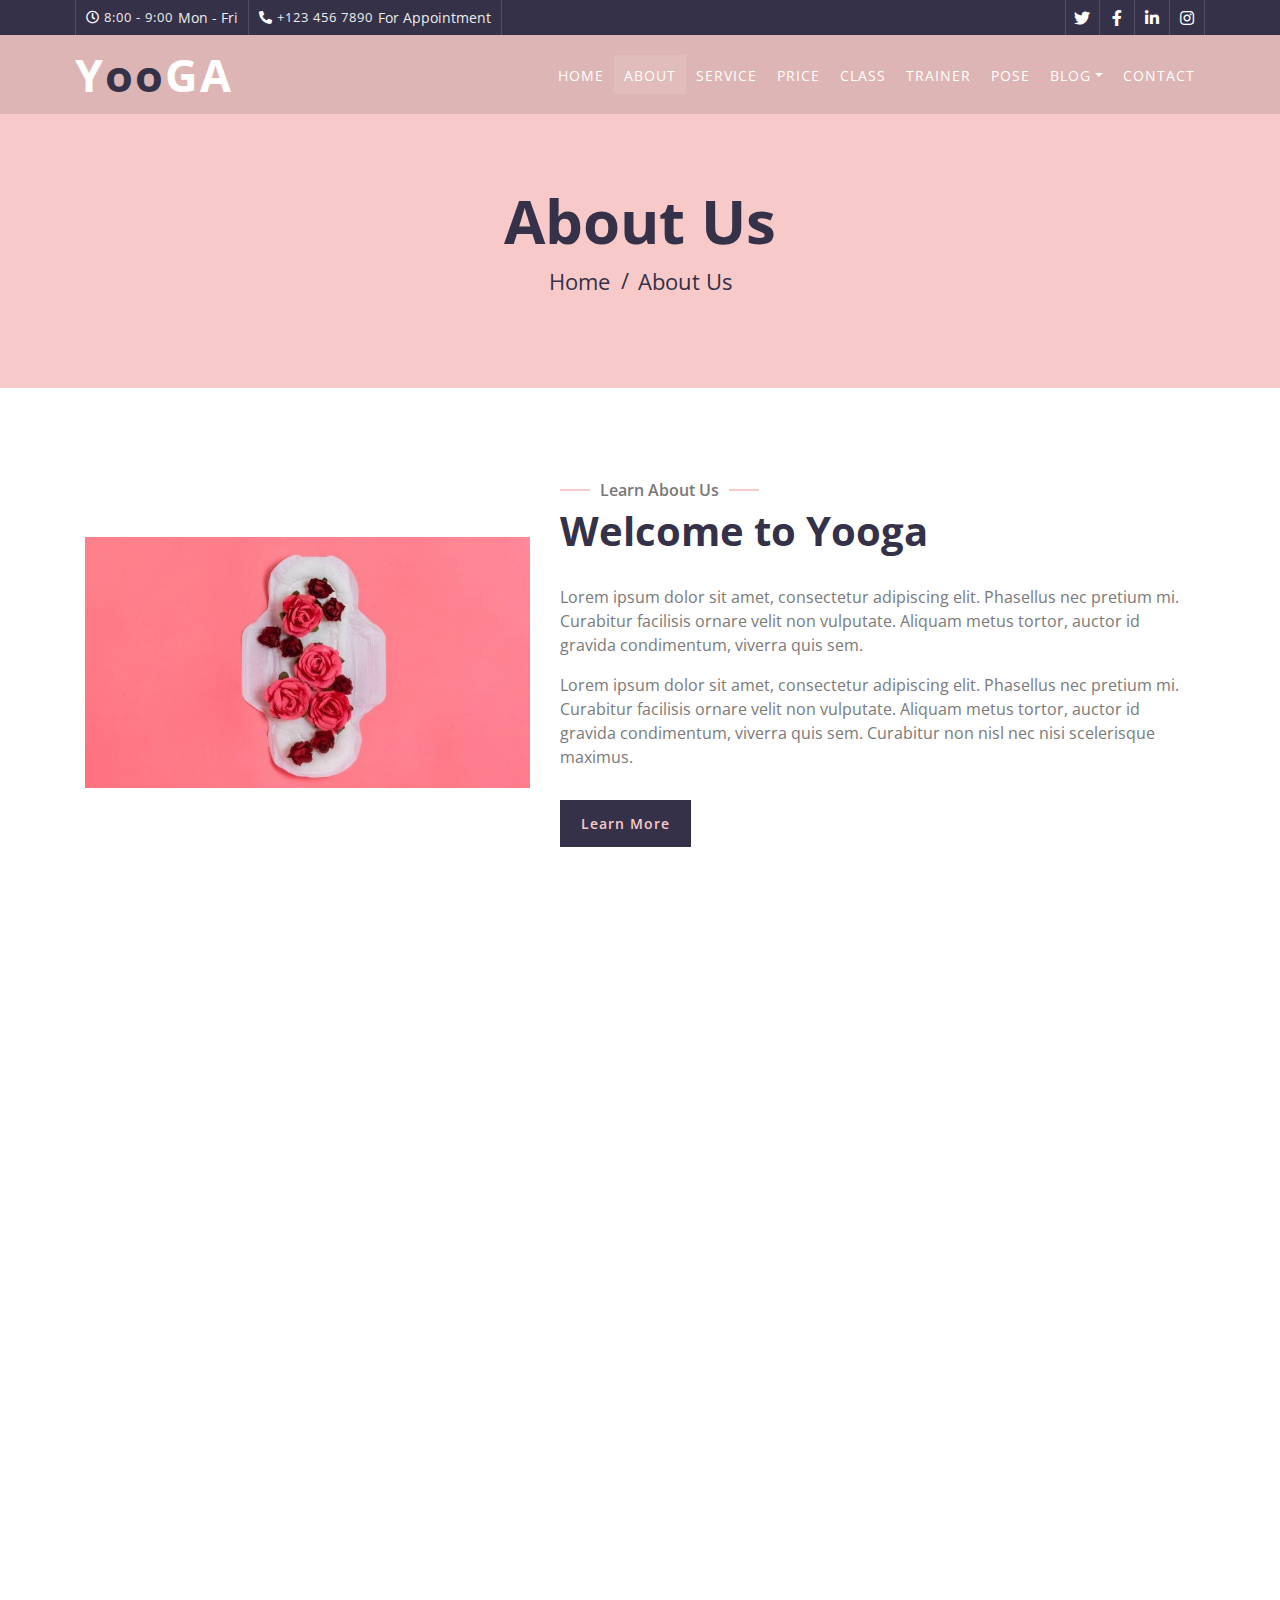
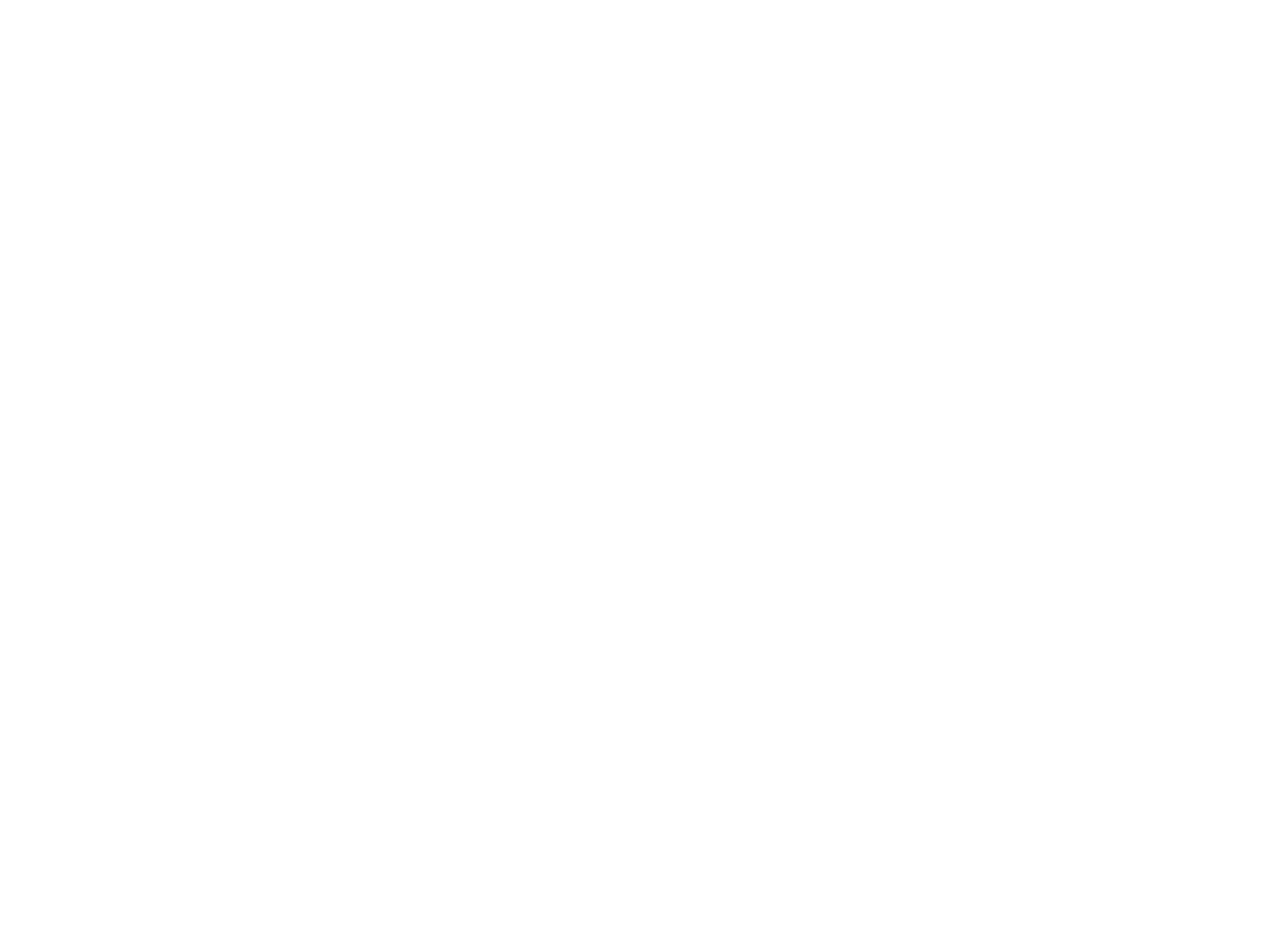
==== about.html @ ca7720d7 "about us change" ====
<!DOCTYPE html>
<html lang="en">
    <head>
        <meta charset="utf-8">
        <!--Change Title after name is decided-->
        <title>YOOGA - Free Yoga Website Template</title>
        <meta content="width=device-width, initial-scale=1.0" name="viewport">
        <meta content="Free Website Template" name="keywords">
        <meta content="Free Website Template" name="description">

        <!-- Favicon -->
        <link href="img/favicon.ico" rel="icon">

        <!-- Google Font -->
        <link href="https://fonts.googleapis.com/css2?family=Open+Sans:wght@300;400;600;700;800&display=swap" rel="stylesheet">

        <!-- CSS Libraries -->
        <link href="https://stackpath.bootstrapcdn.com/bootstrap/4.4.1/css/bootstrap.min.css" rel="stylesheet">
        <link href="https://cdnjs.cloudflare.com/ajax/libs/font-awesome/5.10.0/css/all.min.css" rel="stylesheet">
        <link href="lib/animate/animate.min.css" rel="stylesheet">
        <link href="lib/flaticon/font/flaticon.css" rel="stylesheet"> 
        <link href="lib/owlcarousel/assets/owl.carousel.min.css" rel="stylesheet">
        <link href="lib/lightbox/css/lightbox.min.css" rel="stylesheet">

        <!-- Template Stylesheet -->
        <link href="css/style.css" rel="stylesheet">
    </head>

    <body>
        <!-- Top Bar Start -->
        <div class="top-bar d-none d-md-block">
            <div class="container-fluid">
                <div class="row">
                    <div class="col-md-8">
                        <div class="top-bar-left">
                            <div class="text">
                                <i class="far fa-clock"></i>
                                <h2>8:00 - 9:00</h2>
                                <p>Mon - Fri</p>
                            </div>
                            <div class="text">
                                <i class="fa fa-phone-alt"></i>
                                <h2>+123 456 7890</h2>
                                <p>For Appointment</p>
                            </div>
                        </div>
                    </div>
                    <div class="col-md-4">
                        <div class="top-bar-right">
                            <div class="social">
                                <a href=""><i class="fab fa-twitter"></i></a>
                                <a href=""><i class="fab fa-facebook-f"></i></a>
                                <a href=""><i class="fab fa-linkedin-in"></i></a>
                                <a href=""><i class="fab fa-instagram"></i></a>
                            </div>
                        </div>
                    </div>
                </div>
            </div>
        </div>
        <!-- Top Bar End -->

        <!-- Nav Bar Start -->
        <div class="navbar navbar-expand-lg bg-dark navbar-dark">
            <div class="container-fluid">
                <a href="index.html" class="navbar-brand">Y<span>oo</span>ga</a>
                <button type="button" class="navbar-toggler" data-toggle="collapse" data-target="#navbarCollapse">
                    <span class="navbar-toggler-icon"></span>
                </button>

                <div class="collapse navbar-collapse justify-content-between" id="navbarCollapse">
                    <div class="navbar-nav ml-auto">
                        <a href="index.html" class="nav-item nav-link">Home</a>
                        <a href="about.html" class="nav-item nav-link active">About</a>
                        <a href="service.html" class="nav-item nav-link">Service</a>
                        <a href="price.html" class="nav-item nav-link">Price</a>
                        <a href="class.html" class="nav-item nav-link">Class</a>
                        <a href="team.html" class="nav-item nav-link">Trainer</a>
                        <a href="portfolio.html" class="nav-item nav-link">Pose</a>
                        <div class="nav-item dropdown">
                            <a href="#" class="nav-link dropdown-toggle" data-toggle="dropdown">Blog</a>
                            <div class="dropdown-menu">
                                <a href="blog.html" class="dropdown-item">Blog Grid</a>
                                <a href="single.html" class="dropdown-item">Blog Detail</a>
                            </div>
                        </div>
                        <a href="contact.html" class="nav-item nav-link">Contact</a>
                    </div>
                </div>
            </div>
        </div>
        <!-- Nav Bar End -->


        <!-- Page Header Start -->
        <div class="page-header">
            <div class="container">
                <div class="row">
                    <div class="col-12">
                        <h2>About Us</h2>
                    </div>
                    <div class="col-12">
                        <a href="index.html">Home</a>
                        <a href="">About Us</a>
                    </div>
                </div>
            </div>
        </div>
        <!-- Page Header End -->


        <!-- About Start -->
        <div class="about wow fadeInUp" data-wow-delay="0.1s">
            <div class="container">
                <div class="row align-items-center">
                    <div class="col-lg-5 col-md-6">
                        <div class="about-img">
                            <img src="img/about.png" alt="Image">
                        </div>
                    </div>
                    <div class="col-lg-7 col-md-6">
                        <div class="section-header text-left">
                            <p>Learn About Us</p>
                            <!--Change the name-->
                            <h2>Welcome to Yooga</h2>
                        </div>
                        <div class="about-text">
                            <p>
                                Lorem ipsum dolor sit amet, consectetur adipiscing elit. Phasellus nec pretium mi. Curabitur facilisis ornare velit non vulputate. Aliquam metus tortor, auctor id gravida condimentum, viverra quis sem.
                            </p>
                            <p>
                                Lorem ipsum dolor sit amet, consectetur adipiscing elit. Phasellus nec pretium mi. Curabitur facilisis ornare velit non vulputate. Aliquam metus tortor, auctor id gravida condimentum, viverra quis sem. Curabitur non nisl nec nisi scelerisque maximus.
                            </p>
                            <!---->
                            <a class="btn" href="">Learn More</a>
                        </div>
                    </div>
                </div>
            </div>
        </div>
        <!-- About End -->


        <!-- Team Start -->
        <div class="team">
            <div class="container">
                <div class="section-header text-center wow zoomIn" data-wow-delay="0.1s">
                    <p>Changing The World</p>
                    <h2>Founders</h2>
                </div>
                <div class="row">
                    <div class="col-lg-3 col-md-4 wow fadeInUp" data-wow-delay="0.0s">
                        <div class="team-item">
                            <div class="team-img">
                                <img src="img/arshia.jpeg" alt="Image">
                                <div class="team-social">
                                    <a href=""><i class="fab fa-twitter"></i></a>
                                    <a href=""><i class="fab fa-facebook-f"></i></a>
                                    <a href=""><i class="fab fa-linkedin-in"></i></a>
                                    <a href=""><i class="fab fa-instagram"></i></a>
                                </div>
                            </div>
                            <div class="team-text">
                                <h2>Arshia Anand</h2>
                                <p>Frontend Developer</p>
                            </div>
                        </div>
                    </div>
                    <div class="col-lg-3 col-md-4 wow fadeInUp" data-wow-delay="0.2s">
                        <div class="team-item">
                            <div class="team-img">
                                <img src="img/team-2.jpg" alt="Image">
                                <div class="team-social">
                                    <a href=""><i class="fab fa-twitter"></i></a>
                                    <a href=""><i class="fab fa-facebook-f"></i></a>
                                    <a href=""><i class="fab fa-linkedin-in"></i></a>
                                    <a href=""><i class="fab fa-instagram"></i></a>
                                </div>
                            </div>
                            <div class="team-text">
                                <h2>Gurleen Kaur</h2>
                                <p>Frontend Developer</p>
                            </div>
                        </div>
                    </div>
                    <div class="col-lg-3 col-md-4 wow fadeInUp" data-wow-delay="0.4s">
                        <div class="team-item">
                            <div class="team-img">
                                <img src="img/hiya.jpeg" alt="Image">
                                <div class="team-social">
                                    <a href=""><i class="fab fa-twitter"></i></a>
                                    <a href=""><i class="fab fa-facebook-f"></i></a>
                                    <a href=""><i class="fab fa-linkedin-in"></i></a>
                                    <a href=""><i class="fab fa-instagram"></i></a>
                                </div>
                            </div>
                            <div class="team-text">
                                <h2>Hiya Dey Sarkar</h2>
                                <p>Frontend Developer</p>
                            </div>
                        </div>
                    </div>
                    <div class="col-lg-3 col-md-4 wow fadeInUp" data-wow-delay="0.6s">
                        <div class="team-item">
                            <div class="team-img">
                                <img src="img/team-4.jpg" alt="Image">
                                <div class="team-social">
                                    <a href=""><i class="fab fa-twitter"></i></a>
                                    <a href=""><i class="fab fa-facebook-f"></i></a>
                                    <a href=""><i class="fab fa-linkedin-in"></i></a>
                                    <a href=""><i class="fab fa-instagram"></i></a>
                                </div>
                            </div>
                            <div class="team-text">
                                <h2>Oishiki Ghosh</h2>
                                <p>Backend Developer</p>
                            </div>
                        </div>
                    </div>
                    <div class="col-lg-3 col-md-4 wow fadeInUp" data-wow-delay="0.6s">
                        <div class="team-item">
                            <div class="team-img">
                                <img src="img/team-4.jpg" alt="Image">
                                <div class="team-social">
                                    <a href=""><i class="fab fa-twitter"></i></a>
                                    <a href=""><i class="fab fa-facebook-f"></i></a>
                                    <a href=""><i class="fab fa-linkedin-in"></i></a>
                                    <a href=""><i class="fab fa-instagram"></i></a>
                                </div>
                            </div>
                            <div class="team-text">
                                <h2>Muskan Chojer</h2>
                                <p>Backend Developer</p>
                            </div>
                        </div>
                    </div>
                </div>
            </div>
        </div>
        <!-- Team End -->


        <!-- Footer Start -->
        <div class="footer wow fadeIn" data-wow-delay="0.3s">
            <div class="container-fluid">
                <div class="container">
                    <div class="footer-info">
                        <a href="index.html" class="footer-logo">Y<span>oo</span>ga</a>
                        <h3>123 Street, New York, USA</h3>
                        <div class="footer-menu">
                            <p>+012 345 67890</p>
                            <p>info@example.com</p>
                        </div>
                        <div class="footer-social">
                            <a href=""><i class="fab fa-twitter"></i></a>
                            <a href=""><i class="fab fa-facebook-f"></i></a>
                            <a href=""><i class="fab fa-youtube"></i></a>
                            <a href=""><i class="fab fa-instagram"></i></a>
                            <a href=""><i class="fab fa-linkedin-in"></i></a>
                        </div>
                    </div>
                </div>
                <div class="container copyright">
                    <div class="row">
                        <div class="col-md-6">
                            <p>&copy; <a href="#">Your Site Name</a>, All Right Reserved.</p>
                        </div>
                        <div class="col-md-6">
                            <p>Designed By <a href="https://htmlcodex.com">HTML Codex</a></p>
                        </div>
                    </div>
                </div>
            </div>
        </div>
        <!-- Footer End -->

        <a href="#" class="back-to-top"><i class="fa fa-chevron-up"></i></a>

        <!-- JavaScript Libraries -->
        <script src="https://code.jquery.com/jquery-3.4.1.min.js"></script>
        <script src="https://stackpath.bootstrapcdn.com/bootstrap/4.4.1/js/bootstrap.bundle.min.js"></script>
        <script src="lib/easing/easing.min.js"></script>
        <script src="lib/wow/wow.min.js"></script>
        <script src="lib/owlcarousel/owl.carousel.min.js"></script>
        <script src="lib/isotope/isotope.pkgd.min.js"></script>
        <script src="lib/lightbox/js/lightbox.min.js"></script>
        
        <!-- Contact Javascript File -->
        <script src="mail/jqBootstrapValidation.min.js"></script>
        <script src="mail/contact.js"></script>

        <!-- Template Javascript -->
        <script src="js/main.js"></script>
    </body>
</html>
---- lib/flaticon/font/flaticon.css ----
/*
  	Flaticon icon font: Flaticon
  	Creation date: 02/09/2020 06:16
  	*/

@font-face {
  font-family: "Flaticon";
  src: url("./Flaticon.eot");
  src: url("./Flaticon.eot?#iefix") format("embedded-opentype"),
       url("./Flaticon.woff2") format("woff2"),
       url("./Flaticon.woff") format("woff"),
       url("./Flaticon.ttf") format("truetype"),
       url("./Flaticon.svg#Flaticon") format("svg");
  font-weight: normal;
  font-style: normal;
}

@media screen and (-webkit-min-device-pixel-ratio:0) {
  @font-face {
    font-family: "Flaticon";
    src: url("./Flaticon.svg#Flaticon") format("svg");
  }
}

[class^="flaticon-"]:before, [class*=" flaticon-"]:before,
[class^="flaticon-"]:after, [class*=" flaticon-"]:after {   
  font-family: Flaticon;
font-style: normal;
}

.flaticon-meditation:before { content: "\f100"; }
.flaticon-workout:before { content: "\f101"; }
.flaticon-workout-1:before { content: "\f102"; }
.flaticon-yoga-pose-3:before { content: "\f103"; }
.flaticon-workout-2:before { content: "\f104"; }
.flaticon-workout-3:before { content: "\f105"; }
.flaticon-workout-4:before { content: "\f106"; }
.flaticon-yoga-pose-2:before { content: "\f107"; }
.flaticon-yoga-pose-1:before { content: "\f108"; }
.flaticon-yoga-pose:before { content: "\f109"; }
---- css/style.css ----
/*******************************/
/********* General CSS *********/
/*******************************/
body {
    color: #797979;
    background: #ffffff;
    font-family: 'Open Sans', sans-serif;
}

h1,
h2, 
h3, 
h4,
h5, 
h6 {
    color: #343148;
}

a {
    color: #454545;
    transition: .3s;
}

a:hover,
a:active,
a:focus {
    color: #F7CAC9;
    outline: none;
    text-decoration: none;
}

.btn:focus,
.form-control:focus {
    box-shadow: none;
}

.container-fluid {
    max-width: 1366px;
}

.back-to-top {
    position: fixed;
    display: none;
    background: #F7CAC9;
    width: 44px;
    height: 44px;
    text-align: center;
    line-height: 1;
    font-size: 22px;
    right: 15px;
    bottom: 15px;
    transition: background 0.5s;
    z-index: 9;
}

.back-to-top:hover {
    background: #343148;
}

.back-to-top:hover i {
    color: #F7CAC9;
}

.back-to-top i {
    color: #343148;
    padding-top: 10px;
}


/**********************************/
/********** Top Bar CSS ***********/
/**********************************/
.top-bar {
    position: relative;
    height: 35px;
    background: #343148;
}

.top-bar .top-bar-left {
    display: flex;
    align-items: center;
    justify-content: flex-start;
}

.top-bar .top-bar-right {
    display: flex;
    align-items: center;
    justify-content: flex-end;
}

.top-bar .text {
    display: flex;
    align-items: center;
    justify-content: center;
    flex-direction: row;
    height: 35px;
    padding: 0 10px;
    text-align: center;
    border-left: 1px solid rgba(255, 255, 255, .15);
}

.top-bar .text:last-child {
    border-right: 1px solid rgba(255, 255, 255, .15);
}

.top-bar .text i {
    font-size: 13px;
    color: #ffffff;
    margin-right: 5px;
}

.top-bar .text h2 {
    color: #eeeeee;
    font-weight: 400;
    font-size: 13px;
    letter-spacing: 1px;
    margin: 0;
}

.top-bar .text p {
    color: #eeeeee;
    font-size: 14px;
    font-weight: 400;
    margin: 0 0 0 5px;
}

.top-bar .social {
    display: flex;
    height: 35px;
    font-size: 0;
    justify-content: flex-end;
}

.top-bar .social a {
    display: flex;
    align-items: center;
    justify-content: center;
    width: 35px;
    height: 100%;
    font-size: 16px;
    color: #ffffff;
    border-right: 1px solid rgba(255, 255, 255, .15);
}

.top-bar .social a:first-child {
    border-left: 1px solid rgba(255, 255, 255, .15);
}

.top-bar .social a:hover {
    color: #092a49;
    background: #ffffff;
}

@media (min-width: 992px) {
    .top-bar {
        padding: 0 60px;
    }
}


/**********************************/
/*********** Nav Bar CSS **********/
/**********************************/
.navbar {
    position: relative;
    transition: .5s;
    z-index: 999;
}

.navbar.nav-sticky {
    position: fixed;
    top: 0;
    width: 100%;
    box-shadow: 0 2px 5px rgba(0, 0, 0, .3);
}

.navbar .navbar-brand {
    margin: 0;
    color: #ffffff;
    font-size: 45px;
    line-height: 0px;
    font-weight: 700;
    text-transform: uppercase;
    letter-spacing: 2px;
    transition: .5s;
    
}

.navbar .navbar-brand span {
    color: #343148;
    text-transform: lowercase;
    transition: .5s;
}

.navbar.nav-sticky .navbar-brand span {
    color: #ffffff;
}

.navbar .navbar-brand img {
    max-width: 100%;
    max-height: 40px;
}

.navbar-dark .navbar-nav .nav-link,
.navbar-dark .navbar-nav .nav-link:focus,
.navbar-dark .navbar-nav .nav-link:hover,
.navbar-dark .navbar-nav .nav-link.active {
    padding: 10px 10px 8px 10px;
    color: #ffffff;
}

.navbar-dark .navbar-nav .nav-link:hover,
.navbar-dark .navbar-nav .nav-link.active {
    background: rgba(256, 256, 256, .1);
    transition: none;
}

.navbar .dropdown-menu {
    margin-top: 0;
    border: 0;
    border-radius: 0;
    background: #f8f9fa;
}

@media (min-width: 992px) {
    .navbar {
        position: absolute;
        width: 100%;
        top: 35px;
        padding: 20px 60px;
        background: rgba(0, 0, 0, .1) !important;
        z-index: 9;
    }
    
    .navbar.nav-sticky {
        padding: 10px 60px;
        background: #343148 !important;
    }
    
    .navbar a.nav-link {
        padding: 8px 15px;
        font-size: 14px;
        letter-spacing: 1px;
        text-transform: uppercase;
    }
}

@media (max-width: 991.98px) {   
    .navbar {
        padding: 15px;
        background: #343148 !important;
    }
    
    .navbar .navbar-brand span {
        color: #ffffff;
    }
    
    .navbar a.nav-link {
        padding: 5px;
    }
    
    .navbar .dropdown-menu {
        box-shadow: none;
    }
}


/*******************************/
/********** Hero CSS ***********/
/*******************************/
.hero {
    position: relative;
    width: 100%;
    margin-bottom: 45px;
    padding: 90px 0;
    background: #F7CAC9;
    overflow: hidden;
}

.hero .container-fluid {
    padding: 0;
}

.hero .hero-image {
    position: relative;
    text-align: right;
}

.hero .hero-image img {
    max-width: 80%;
    max-height: 80%;
}

.hero .hero-text {
    position: relative;
    padding-left: 75px;
    display: flex;
    align-items: flex-start;
    justify-content: center;
    flex-direction: column;
}

.hero .hero-text h1 {
    color: #343148;
    font-size: 60px;
    font-weight: 700;
    margin-bottom: 20px;
}

.hero .hero-text p {
    color: #343148;
    font-size: 18px;
    margin-bottom: 25px;
}

.hero .hero-btn .btn {
    padding: 12px 20px;
    font-size: 14px;
    font-weight: 600;
    letter-spacing: 1px;
    color: #F7CAC9;
    background: #343148;
    border-radius: 0;
    transition: .3s;
}

.hero .hero-btn .btn:hover {
    color: #343148;
    background: #ffffff;
}

.hero .hero-btn .btn:first-child {
    margin-right: 10px;
}

@media (max-width: 991.98px) {
    .hero .hero-text {
        padding: 0 15px;
    }
    
    .hero .hero-text h1 {
        font-size: 35px;
    }
    
    .hero .hero-text p {
        font-size: 16px;
    }
    
    .hero .hero-text .btn {
        padding: 12px 30px;
        letter-spacing: 1px;
    }
}

@media (max-width: 767.98px) {
    .hero .hero-text h1 {
        font-size: 30px;
        font-weight: 600;
    }
    
    .hero .hero-text p {
        font-size: 14px;
    }
    
    .hero .hero-text .btn {
        padding: 10px 15px;
        font-weight: 400;
        letter-spacing: 1px;
    }
}

@media (max-width: 575.98px) {
    .hero .hero-text h1 {
        font-size: 25px;
        font-weight: 600;
    }
    
    .hero .hero-text p {
        font-size: 14px;
    }
    
    .hero .hero-text .btn {
        padding: 8px 10px;
        font-size: 12px;
        font-weight: 400;
        letter-spacing: 0;
    }
}


/*******************************/
/******* Page Header CSS *******/
/*******************************/
.page-header {
    position: relative;
    margin-bottom: 45px;
    padding: 150px 0 90px 0;
    text-align: center;
    background: #F7CAC9;
}

.page-header h2 {
    position: relative;
    color: #343148;
    font-size: 60px;
    font-weight: 700;
}

.page-header a {
    position: relative;
    padding: 0 12px;
    font-size: 22px;
    color: #343148;
}

.page-header a:hover {
    color: #ffffff;
}

.page-header a::after {
    position: absolute;
    content: "/";
    width: 8px;
    height: 8px;
    top: -2px;
    right: -7px;
    text-align: center;
    color: #343148;
}

.page-header a:last-child::after {
    display: none;
}

@media (max-width: 767.98px) {
    .page-header h2 {
        font-size: 35px;
    }
    
    .page-header a {
        font-size: 18px;
    }
}


/*******************************/
/******* Section Header ********/
/*******************************/
.section-header {
    position: relative;
    max-width: 600px;
    margin: 0 auto;
    margin-bottom: 45px;
}

.section-header p {
    display: inline-block;
    margin: 0 30px;
    margin-bottom: 5px;
    padding: 0 10px;
    position: relative;
    font-size: 16px;
    font-weight: 600;
    background: #ffffff;
}

.section-header p::after {
    position: absolute;
    content: "";
    height: 2px;
    top: 11px;
    right: -30px;
    left: -30px;
    background: #F7CAC9;
    z-index: -1;
}

.section-header h2 {
    margin: 0;
    position: relative;
    font-size: 40px;
    font-weight: 700;
}

@media (max-width: 767.98px) {
    .section-header h2 {
        font-size: 30px;
    }
}


/*******************************/
/********** About CSS **********/
/*******************************/
.about {
    position: relative;
    width: 100%;
    padding: 45px 0;
}

.about .section-header {
    margin-bottom: 30px;
    margin-left: 0;
}

.about .about-img {
    position: relative;
    height: 100%;
}

.about .about-img img {
    position: relative;
    width: 100%;
    height: 100%;
    object-fit: cover;
}

.about .about-text p {
    font-size: 16px;
}

.about .about-text a.btn {
    position: relative;
    margin-top: 15px;
    padding: 12px 20px;
    font-size: 14px;
    font-weight: 600;
    letter-spacing: 1px;
    color: #F7CAC9;
    background: #343148;
    border-radius: 0;
    transition: .3s;
}

.about .about-text a.btn:hover {
    color: #343148;
    background: #F7CAC9;
}

@media (max-width: 767.98px) {
    .about .about-img {
        margin-bottom: 30px;
        height: auto;
    }
}


/*******************************/
/********* Service CSS *********/
/*******************************/
.service {
    position: relative;
    width: 100%;
    padding: 45px 0 15px 0;
}

.service .service-item {
    position: relative;
    width: 100%;
    text-align: center;
    margin-bottom: 30px;
    padding: 30px;
    border: 1px solid rgba(0, 0, 0, .07);
    transition: .3s;
}

.service .service-item:hover,
.service .service-item.active {
    background: #343148;
    color: #ffffff;
}

.service .service-icon {
    position: relative;
    margin: 0 auto 25px auto;
    width: 80px;
    height: 80px;
    display: flex;
    align-items: center;
    justify-content: center;
    border-radius: 50%;
}

.service .service-icon i {
    position: relative;
    font-size: 50px;
    color: #343148;
    z-index: 3;
}

.service .service-icon:before {
    content: "";
    position: absolute;
    z-index: 0;
    left: 50%;
    top: 50%;
    transform: translateX(-50%) translateY(-50%);
    display: block;
    width: 80px;
    height: 80px;
    background: #F7CAC9;
    border-radius: 50%;
    animation: pulse-border 2000ms ease-out infinite;
}

.service .service-icon:after {
    content: "";
    position: absolute;
    z-index: 1;
    left: 50%;
    top: 50%;
    transform: translateX(-50%) translateY(-50%);
    display: block;
    width: 80px;
    height: 80px;
    background: #F7CAC9;
    border-radius: 50%;
    transition: all 200ms;
}

@keyframes pulse-border {
  0% {
    transform: translateX(-50%) translateY(-50%) translateZ(0) scale(1);
    opacity: 1;
  }
  100% {
    transform: translateX(-50%) translateY(-50%) translateZ(0) scale(1.3);
    opacity: 0;
  }
}

.service .service-item h3 {
    margin-bottom: 15px;
    font-size: 20px;
    font-weight: 600;
    transition: .3s;
}

.service .service-item:hover h3,
.service .service-item.active h3 {
    color: #F7CAC9;
}

.service .service-item p {
    margin: 0;
    font-size: 16px;
}



/*******************************/
/********** Class CSS **********/
/*******************************/
.class {
    position: relative;
    padding: 45px 0 15px 0;
}

.class #class-filter {
    padding: 0;
    margin: -15px 0 25px 0;
    list-style: none;
    font-size: 0;
    text-align: center;
}

.class #class-filter li {
    cursor: pointer;
    display: inline-block;
    margin: 5px;
    padding: 6px 12px;
    color: #343148;
    font-size: 14px;
    font-weight: 400;
    border-radius: 0;
    background: none;
    border: 1px solid #343148;
    transition: .3s;
}

.class #class-filter li:hover,
.class #class-filter li.filter-active {
    background: #343148;
    color: #F7CAC9;
}

.class .class-item {
    position: relative;
    margin-bottom: 30px;
    overflow: hidden;
    transition: .3s;
}

.class .class-wrap {
    position: relative;
    width: 100%;
}

.class .class-img {
    position: relative;
}

.class .class-img img {
    position: relative;
    width: 100%; 
    height: 100%; 
    object-fit: cover;
}

.class .class-text {
    position: relative;
    padding: 30px 30px 25px 30px;
    border-right: 1px solid rgba(0, 0, 0, .07);
    border-bottom: 1px solid rgba(0, 0, 0, .07);
    border-left: 1px solid rgba(0, 0, 0, .07);
}

.class .class-text h2 {
    font-size: 18px;
    font-weight: 600;
    margin-bottom: 10px;
}

.class .class-teacher {
    position: relative;
    height: 40px;
    margin-top: -50px;
    margin-bottom: 20px;
    display: flex;
    align-items: center;
    background: #ffffff;
    box-shadow: 0 0 10px rgba(0, 0, 0, .1);
    border-radius: 40px;
}

.class .class-teacher img {
    width: 40px;
    height: 40px;
    border-radius: 40px;
    background: #F7CAC9;
}

.class .class-teacher h3 {
    width: calc(100% - 95px);
    font-size: 15px;
    font-weight: 600;
    margin: 0 0 0 15px;
    white-space: nowrap;
    overflow: hidden;
}

.class .class-teacher a {
    width: 40px;
    height: 40px;
    padding: 0 0 3px 1px;
    display: flex;
    align-items: center;
    justify-content: center;
    font-size: 30px;
    font-weight: 100;
    color: #343148;
    background: #F7CAC9;
    border-radius: 40px;
    transition: .3s;
}

.class .class-wrap:hover .class-teacher a {
    color: #F7CAC9;
    background: #343148;
}

.class .class-meta {
    position: relative;
    display: flex;
    align-items: center;
}

.class .class-meta p {
    margin: 0;
    font-size: 14px;
}

.class .class-meta p i {
    margin-right: 5px;
    color: #343148;
}

.class .class-meta p:first-child {
    margin-right: 10px;
}



/*******************************/
/********* Pricing CSS *********/
/*******************************/
.discount {
    position: relative;
    width: 100%;
    margin: 45px 0;
    padding: 90px 0;
    background: linear-gradient(rgba(247, 202, 201, .7), rgba(247, 202, 201, .7)), url(../img/discount-bg.png);
    background-attachment: fixed;
    background-position: center;
    background-repeat: no-repeat;
    background-size: contain;
}

.discount .container {
    max-width: 750px;
    text-align: center;
}

.discount .section-header {
    margin-bottom: 20px;
}

.discount .section-header p {
    color: #343148;
    background: transparent;
}

.discount .section-header p::after {
    display: none;
}

.discount .section-header h2 span {
    color: #F32B56;
    font-size: 50px;
}

.discount .discount-text p {
    color: #454545;
}

.discount .discount-text .btn {
    margin-top: 10px;
    padding: 12px 20px;
    font-size: 14px;
    font-weight: 600;
    letter-spacing: 1px;
    color: #F7CAC9;
    background: #343148;
    border-radius: 0;
    transition: .3s;
}

.discount .discount-text .btn:hover {
    color: #343148;
    background: #ffffff;
}


/*******************************/
/********* Pricing CSS *********/
/*******************************/
.price {
    position: relative;
    width: 100%;
    padding: 45px 0 15px 0;
}

.price .price-item {
    position: relative;
    margin-bottom: 30px;
}

.price .price-header,
.price .price-body,
.price .price-footer {
    position: relative;
    width: 100%;
    text-align: center;
    background: #ffffff;
    overflow: hidden;
}

.price .price-header {
    padding: 30px;
    background: #F7CAC9;
    color: #343148;
}

.price .price-item.featured-item .price-header {
    background: #343148;
    color: #F7CAC9;
}

.price .price-status {
    margin-top: -30px;
    text-align: right;
}

.price .price-status span {
    position: relative;
    display: inline-block;
    height: 30px;
    right: -30px;
    padding: 7px 10px;
    text-align: center;
    color: #343148;
    font-size: 14px;
    line-height: 14px;
    background: #F7CAC9;
}

.price .price-title h2 {
    font-size: 25px;
    font-weight: 700;
    text-transform: uppercase;
}

.price .price-prices h2 {
    font-size: 45px;
    font-weight: 700;
    margin-left: 10px;
}

.price .price-prices h2 small {
    position: absolute;
    font-size: 18px;
    font-weight: 400;
    margin-top: 9px;
    margin-left: -12px;
}

.price .price-prices h2 span {
    margin-left: 1px;
    font-size: 18px;
    font-weight: 400;
}

.price .price-item.featured-item h2 {
    color: #F7CAC9;
}

.price .price-body {
    padding: 25px 0 20px 0;
    border: 1px solid rgba(0, 0, 0, .07);
    border-bottom: none;
}

.price .price-description ul {
    margin: 0;
    padding: 0;
    list-style: none;
}

.price .price-description ul li {
    padding: 7px;
    border-bottom: 1px solid rgba(0, 0, 0, .07);
}

.price .price-description ul li:last-child {
    border: none;
}

.price .price-action {
    border: 1px solid rgba(0, 0, 0, .07);
    border-top: none;
}

.price .price-action a.btn {
    margin-bottom: 30px;
    padding: 12px 20px;
    color: #343148;
    font-size: 14px;
    font-weight: 600;
    letter-spacing: 1px;
    border-radius: 0;
    background: #F7CAC9;
    transition: .3s;
}

.price .price-action a:hover,
.price .price-item.featured-item .price-action a {
    color: #F7CAC9;
    background: #343148;
}

.price .price-item.featured-item .price-action a:hover {
    color: #343148;
    background: #F7CAC9;
}


/*******************************/
/*********** Team CSS **********/
/*******************************/
.team {
    position: relative;
    width: 100%;
    padding: 45px 0 15px 0;
    display: grid;
    grid-column-gap: 100px;
    display: grid;
}

.team .team-item {
    padding: 30px 0 40px;
    margin-bottom: 30px;
    background-color: white;
    text-align: center;
    overflow: hidden;
    position: relative;
}

.team .team-img {
    position: relative;
    overflow: hidden;
    height: 300px;
    width: 300px;
    align-items: center;
}

.team .team-img img {
    position: relative;
    width: 100%;
}

.team .team-social {
    position: absolute;
    width: 100%;
    height: 100%;
    top: 0;
    left: 0;
    display: flex;
    align-items: center;
    justify-content: center;
    transition: .5s;
}

.team .team-social a {
    position: relative;
    margin: 0 3px;
    margin-top: 100px;
    width: 40px;
    height: 40px;
    display: flex;
    align-items: center;
    justify-content: center;
    border-radius: 40px;
    font-size: 16px;
    color: #F7CAC9;
    background: #343148;
    opacity: 0;
}

.team .team-social a:hover {
    color: #343148;
    background: #F7CAC9;
}


.team .team-item:hover .team-social {
    background: rgba(256, 256, 256, .5);
}

.team .team-item:hover .team-social a:first-child {
    opacity: 1;
    margin-top: 0;
    transition: .3s 0s;
}

.team .team-item:hover .team-social a:nth-child(2) {
    opacity: 1;
    margin-top: 0;
    transition: .3s .1s;
}

.team .team-item:hover .team-social a:nth-child(3) {
    opacity: 1;
    margin-top: 0;
    transition: .3s .2s;
}

.team .team-item:hover .team-social a:nth-child(4) {
    opacity: 1;
    margin-top: 0;
    transition: .3s .3s;
}

.team .team-text {
    position: relative;
    padding: 25px 15px 10px 15px;
    text-align: center;
    background: #ffffff;
}

.team .team-text h2 {
    font-size: 18px;
    font-weight: 600;
}

.team .team-text p {
    margin: 0;
}


/*******************************/
/******* Testimonial CSS *******/
/*******************************/
.testimonial {
    position: relative;
    padding: 45px 0;
}

.testimonial .container {
    padding: 0;
}

.testimonial .testimonial-item {
    position: relative;
    margin: 0 15px;
    text-align: center;
}

.testimonial .testimonial-img {
    position: relative;
    margin-bottom: 15px;
    z-index: 1;
}

.testimonial .testimonial-item img {
    margin: 0 auto;
    width: 120px;
    padding: 13px;
    border-radius: 100px;
    border: 1px solid rgba(0, 0, 0, .07);
    background: #ffffff;
    transition: .5s;
}

.testimonial .testimonial-text {
    position: relative;
    margin-top: -70px;
    padding: 75px 25px 25px 25px;
    text-align: center;
    background: #ffffff;
    border: 1px solid rgba(0, 0, 0, .07);
}

.testimonial .testimonial-item p {
    font-size: 16px;
    color: #666666;
}

.testimonial .testimonial-text h3 {
    font-size: 18px;
    font-weight: 600;
    margin-bottom: 10px;
}

.testimonial .testimonial-text h4 {
    color: #666666;
    font-size: 14px;
    margin-bottom: 0;
}

.testimonial .owl-item.center img {
    border-color: transparent;
}

.testimonial .owl-item.center .testimonial-text {
    background: #343148;
}

.testimonial .owl-item.center .testimonial-text h3 {
    color: #F7CAC9;
}

.testimonial .owl-item.center .testimonial-text p,
.testimonial .owl-item.center .testimonial-text h4 {
    color: #ffffff;
}

.testimonial .owl-dots {
    margin-top: 15px;
    text-align: center;
}

.testimonial .owl-dot {
    display: inline-block;
    margin: 0 5px;
    width: 12px;
    height: 12px;
    border-radius: 50%;
    background: #F7CAC9;
}

.testimonial .owl-dot.active {
    background: #343148;
}


/*******************************/
/*********** Blog CSS **********/
/*******************************/
.blog {
    position: relative;
    width: 100%;
    padding: 45px 0;
}

.blog .blog-carousel {
    position: relative;
    width: calc(100% + 30px);
    left: -15px;
    right: -15px;
}

.blog .blog-item {
    position: relative;
    margin: 0 15px;
}

.blog .blog-page .blog-item {
    margin: 0 0 30px 0;
}

.blog .blog-img {
    position: relative;
    width: 100%;
}

.blog .blog-img img {
    width: 100%;
}

.blog .blog-text {
    position: relative;
    padding: 25px 30px;
    border-right: 1px solid rgba(0, 0, 0, .07);
    border-bottom: 1px solid rgba(0, 0, 0, .07);
    border-left: 1px solid rgba(0, 0, 0, .07);
}

.blog .blog-text h2 {
    font-size: 22px;
    font-weight: 600;
}

.blog .blog-text p {
    margin-bottom: 10px;
}

.blog .blog-item a.btn {
    padding: 0;
    font-size: 14px;
    font-weight: 700;
    text-transform: uppercase;
    color: #343148;
    transition: .3s;
}

.blog .blog-item a.btn i {
    margin-left: 5px;
}

.blog .blog-item a.btn:hover {
    color: #F7CAC9;
}

.blog .blog-meta {
    position: relative;
    display: flex;
    margin-bottom: 15px;
}

.blog .blog-meta p {
    margin: 0 10px 0 0;
    font-size: 13px;
}

.blog .blog-meta i {
    margin-right: 5px;
}

.blog .blog-meta p:last-child {
    margin: 0;
}

.blog .owl-nav {
    width: 150px;
    margin: 32px auto 0 auto;
    display: flex;
}

.blog .owl-nav .owl-prev,
.blog .owl-nav .owl-next {
    margin-left: 15px;
    width: 60px;
    height: 60px;
    display: flex;
    align-items: center;
    justify-content: center;
    color: #F7CAC9;
    background: #343148;
    font-size: 22px;
    transition: .3s;
}

.blog .owl-nav .owl-prev:hover,
.blog .owl-nav .owl-next:hover {
    color: #343148;
    background: #F7CAC9;
}

.blog .pagination .page-link {
    color: #343148;
    border-radius: 0;
    border-color: #343148;
}

.blog .pagination .page-link:hover,
.blog .pagination .page-item.active .page-link {
    color: #F7CAC9;
    background: #343148;
}

.blog .pagination .disabled .page-link {
    color: #999999;
}


/*******************************/
/******** Portfolio CSS ********/
/*******************************/
.portfolio {
    position: relative;
    padding: 45px 0 15px 0;
}

.portfolio #portfolio-filter {
    padding: 0;
    margin: -15px 0 25px 0;
    list-style: none;
    font-size: 0;
    text-align: center;
}

.portfolio #portfolio-filter li {
    cursor: pointer;
    display: inline-block;
    margin: 5px;
    padding: 6px 12px;
    color: #343148;
    font-size: 14px;
    font-weight: 400;
    border-radius: 0;
    background: none;
    border: 1px solid #343148;
    transition: .3s;
}

.portfolio #portfolio-filter li:hover,
.portfolio #portfolio-filter li.filter-active {
    background: #343148;
    color: #F7CAC9;
}

.portfolio .portfolio-item {
    position: relative;
    margin-bottom: 30px;
    overflow: hidden;
    transition: .3s;
}

.portfolio .portfolio-wrap {
    position: relative;
    width: 100%;
    overflow: hidden;
}

.portfolio img {
    position: relative;
    width: 100%; 
    height: 100%; 
    object-fit: cover;
    transition: .5s;
}

.portfolio .portfolio-wrap:hover img {
    transform: rotate(5deg) scale(1.12);
}


/*******************************/
/********* Contact CSS *********/
/*******************************/
.contact {
    position: relative;
    width: 100%;
    padding: 45px 0;
}

.contact .container {
    max-width: 900px;
}

.contact .contact-item {
    text-align: center;
    margin-bottom: 30px;
}

.contact .contact-item i {
    width: 50px;
    height: 50px;
    padding: 12px 0;
    font-size: 25px;
    color: #343148;
    margin-bottom: 15px;
    border: 1px solid #F7CAC9;
    border-radius: 50px;
}

.contact .contact-item h2 {
    font-size: 25px;
    font-weight: 700;
}

.contact .contact-form {
    position: relative;
}

.contact .contact-form input {
    height: 45px;
    padding: 15px;
    background: none;
    border-radius: 0;
}

.contact .contact-form textarea {
    height: 150px;
    padding: 15px;
    background: none;
    border-radius: 0;
}

.contact .contact-form .btn {
    padding: 12px 25px;
    font-size: 14px;
    font-weight: 600;
    letter-spacing: 1px;
    color: #F7CAC9;
    background: #343148;
    border-radius: 0;
    transition: .3s;
}

.contact .contact-form .btn:hover {
    color: #343148;
    background: #F7CAC9;
}

.contact .help-block ul {
    margin: 0;
    padding: 0;
    list-style-type: none;
}



/*******************************/
/******* Single Post CSS *******/
/*******************************/
.single {
    position: relative;
    padding: 45px 0;
}

.single .single-content {
    position: relative;
    margin-bottom: 30px;
    overflow: hidden;
}

.single .single-content img {
    margin-bottom: 20px;
    width: 100%;
}

.single .single-tags {
    margin: -5px -5px 41px -5px;
    font-size: 0;
}

.single .single-tags a {
    margin: 5px;
    display: inline-block;
    padding: 7px 15px;
    font-size: 14px;
    font-weight: 400;
    color: #666666;
    border: 1px solid #dddddd;
}

.single .single-tags a:hover {
    color: #F7CAC9;
    background: #343148;
}

.single .single-bio {
    margin-bottom: 45px;
    padding: 30px;
    background: #f3f6ff;
    display: flex;
}

.single .single-bio-img {
    width: 100%;
    max-width: 100px;
}

.single .single-bio-img img {
    width: 100%;
}

.single .single-bio-text {
    padding-left: 30px;
}

.single .single-bio-text h3 {
    font-size: 20px;
    font-weight: 700;
}

.single .single-bio-text p {
    margin: 0;
}

.single .single-related {
    margin-bottom: 45px;
}

.single .single-related h2 {
    font-size: 30px;
    font-weight: 700;
    margin-bottom: 25px;
}

.single .related-slider {
    position: relative;
    margin: 0 -15px;
    width: calc(100% + 30px);
}

.single .related-slider .post-item {
    margin: 0 15px;
}

.single .post-item {
    display: flex;
    align-items: center;
    margin-bottom: 15px;
}

.single .post-item .post-img {
    width: 100%;
    max-width: 80px;
}

.single .post-item .post-img img {
    width: 100%;
}

.single .post-item .post-text {
    padding-left: 15px;
}

.single .post-item .post-text a {
    font-size: 16px;
    font-weight: 400;
}

.single .post-item .post-meta {
    display: flex;
    margin-top: 8px;
}

.single .post-item .post-meta p {
    display: inline-block;
    margin: 0;
    padding: 0 3px;
    font-size: 14px;
    font-weight: 300;
    font-style: italic;
}

.single .post-item .post-meta p a {
    margin-left: 5px;
    font-size: 14px;
    font-weight: 300;
    font-style: normal;
}

.single .related-slider .owl-nav {
    position: absolute;
    width: 90px;
    top: -55px;
    right: 15px;
    display: flex;
}

.single .related-slider .owl-nav .owl-prev,
.single .related-slider .owl-nav .owl-next {
    margin-left: 15px;
    width: 30px;
    height: 30px;
    display: flex;
    align-items: center;
    justify-content: center;
    color: #343148;
    background: #F7CAC9;
    font-size: 16px;
    transition: .3s;
}

.single .related-slider .owl-nav .owl-prev:hover,
.single .related-slider .owl-nav .owl-next:hover {
    color: #F7CAC9;
    background: #343148;
}

.single .single-comment {
    position: relative;
    margin-bottom: 45px;
}

.single .single-comment h2 {
    font-size: 30px;
    font-weight: 700;
    margin-bottom: 25px;
}

.single .comment-list {
    list-style: none;
    padding: 0;
}

.single .comment-child {
    list-style: none;
}

.single .comment-body {
    display: flex;
    margin-bottom: 30px;
}

.single .comment-img {
    width: 60px;
}

.single .comment-img img {
    width: 100%;
}

.single .comment-text {
    padding-left: 15px;
    width: calc(100% - 60px);
}

.single .comment-text h3 {
    font-size: 18px;
    font-weight: 600;
    margin-bottom: 3px;
}

.single .comment-text span {
    display: block;
    font-size: 14px;
    font-weight: 300;
    margin-bottom: 5px;
}

.single .comment-text .btn {
    padding: 3px 10px;
    font-size: 14px;
    color: #343148;
    background: #dddddd;
    border-radius: 0;
}

.single .comment-text .btn:hover {
    background: #F7CAC9;
}

.single .comment-form {
    position: relative;
}

.single .comment-form h2 {
    font-size: 30px;
    font-weight: 700;
    margin-bottom: 25px;
}

.single .comment-form form {
    padding: 30px;
    background: #f3f6ff;
}

.single .comment-form form .form-group:last-child {
    margin: 0;
}

.single .comment-form input,
.single .comment-form textarea {
    border-radius: 0;
}

.single .comment-form .btn {
    padding: 15px 30px;
    color: #F7CAC9;
    background: #343148;
}

.single .comment-form .btn:hover {
    color: #343148;
    background: #F7CAC9;
}


/**********************************/
/*********** Sidebar CSS **********/
/**********************************/
.sidebar {
    position: relative;
    width: 100%;
}

@media(max-width: 991.98px) {
    .sidebar {
        margin-top: 45px;
    }
}

.sidebar .sidebar-widget {
    position: relative;
    margin-bottom: 45px;
}

.sidebar .sidebar-widget .widget-title {
    position: relative;
    margin-bottom: 30px;
    padding-bottom: 5px;
    font-size: 30px;
    font-weight: 700;
}

.sidebar .sidebar-widget .widget-title::after {
    position: absolute;
    content: "";
    width: 60px;
    height: 2px;
    bottom: 0;
    left: 0;
    background: #F7CAC9;
}

.sidebar .sidebar-widget .search-widget {
    position: relative;
}

.sidebar .search-widget input {
    height: 50px;
    border: 1px solid #dddddd;
    border-radius: 0;
}

.sidebar .search-widget input:focus {
    box-shadow: none;
}

.sidebar .search-widget .btn {
    position: absolute;
    top: 6px;
    right: 15px;
    height: 40px;
    padding: 0;
    font-size: 25px;
    color: #F7CAC9;
    background: none;
    border-radius: 0;
    border: none;
    transition: .3s;
}

.sidebar .search-widget .btn:hover {
    color: #343148;
}

.sidebar .sidebar-widget .recent-post {
    position: relative;
}

.sidebar .sidebar-widget .tab-post {
    position: relative;
}

.sidebar .tab-post .nav.nav-pills .nav-link {
    color: #F7CAC9;
    background: #343148;
    border-radius: 0;
}

.sidebar .tab-post .nav.nav-pills .nav-link:hover,
.sidebar .tab-post .nav.nav-pills .nav-link.active {
    color: #343148;
    background: #F7CAC9;
}

.sidebar .tab-post .tab-content {
    padding: 15px 0 0 0;
    background: transparent;
}

.sidebar .tab-post .tab-content .container {
    padding: 0;
}

.sidebar .sidebar-widget .category-widget {
    position: relative;
}

.sidebar .category-widget ul {
    margin: 0;
    padding: 0;
    list-style: none;
}

.sidebar .category-widget ul li {
    margin: 0 0 12px 22px; 
}

.sidebar .category-widget ul li:last-child {
    margin-bottom: 0; 
}

.sidebar .category-widget ul li a {
    display: inline-block;
    line-height: 23px;
}

.sidebar .category-widget ul li::before {
    position: absolute;
    content: '\f105';
    font-family: 'Font Awesome 5 Free';
    font-weight: 900;
    color: #F7CAC9;
    left: 1px;
}

.sidebar .category-widget ul li span {
    display: inline-block;
    float: right;
}

.sidebar .sidebar-widget .tag-widget {
    position: relative;
    margin: -5px -5px;
}

.single .tag-widget a {
    margin: 5px;
    display: inline-block;
    padding: 7px 15px;
    font-size: 14px;
    font-weight: 400;
    color: #666666;
    border: 1px solid #dddddd;
}

.single .tag-widget a:hover {
    color: #F7CAC9;
    background: #343148;
}

.sidebar .image-widget {
    display: block;
    width: 100%;
    overflow: hidden;
}

.sidebar .image-widget img {
    max-width: 100%;
    transition: .3s;
}

.sidebar .image-widget img:hover {
    transform: scale(1.1);
}



/*******************************/
/********* Footer CSS **********/
/*******************************/
.footer {
    position: relative;
    margin-top: 45px;
    background: #000000;
}

.footer .container-fluid {
    padding: 90px 0 0 0;
    background: linear-gradient(rgba(52, 49, 72, .9), rgba(52, 49, 72, .9)), url(../img/footer-bg.png);
    background-position: center;
    background-repeat: no-repeat;
    background-size: contain;
}

.footer .footer-info {
    position: relative;
    width: 100%;
    text-align: center;
}

.footer .footer-info .footer-logo {
    display: inline-block;
    color: #F7CAC9;
    font-size: 60px;
    line-height: 60px;
    font-weight: 700;
    text-transform: uppercase;
    letter-spacing: 2px;
    margin-bottom: 45px;
}

.footer .footer-info .footer-logo span {
    color: #ffffff;
    text-transform: lowercase;
}

.footer .footer-info h3 {
    margin-bottom: 15px;
    font-size: 20px;
    font-weight: 600;
    color: #ffffff;
}

.footer .footer-menu {
    width: 100%;
    display: flex;
    justify-content: center;
}

.footer .footer-menu p {
    color: #ffffff;
    font-size: 20px;
    font-weight: 600;
    line-height: 20px;
    padding: 0 10px;
    border-right: 1px solid #ffffff;
}

.footer .footer-menu p:last-child {
    border: none;
}

.footer .footer-social {
    position: relative;
    margin-top: 5px;
}

.footer .footer-social a {
    display: inline-block;
}

.footer .footer-social a i {
    margin-right: 15px;
    font-size: 20px;
    color: #ffffff;
    transition: .3s;
}

.footer .footer-social a:last-child i {
    margin: 0;
}

.footer .footer-social a:hover i {
    color: #F7CAC9;
}

.footer .copyright {
    margin-top: 60px;
    padding: 0 30px;
}

.footer .copyright .row {
    padding-top: 25px;
    padding-bottom: 25px;
    border-top: 1px solid rgba(256, 256, 256, .1);
}

.footer .copyright p {
    margin: 0;
    color: #ffffff;
}

.footer .copyright .col-md-6:last-child p {
    text-align: right;
}

.footer .copyright p a {
    color: #ffffff;
    font-weight: 600;
}

.footer .copyright p a:hover {
    color: #F7CAC9;
}

@media (max-width: 767.98px) {
    .footer .copyright p,
    .footer .copyright .col-md-6:last-child p {
        margin: 5px 0;
        text-align: center;
    }
}
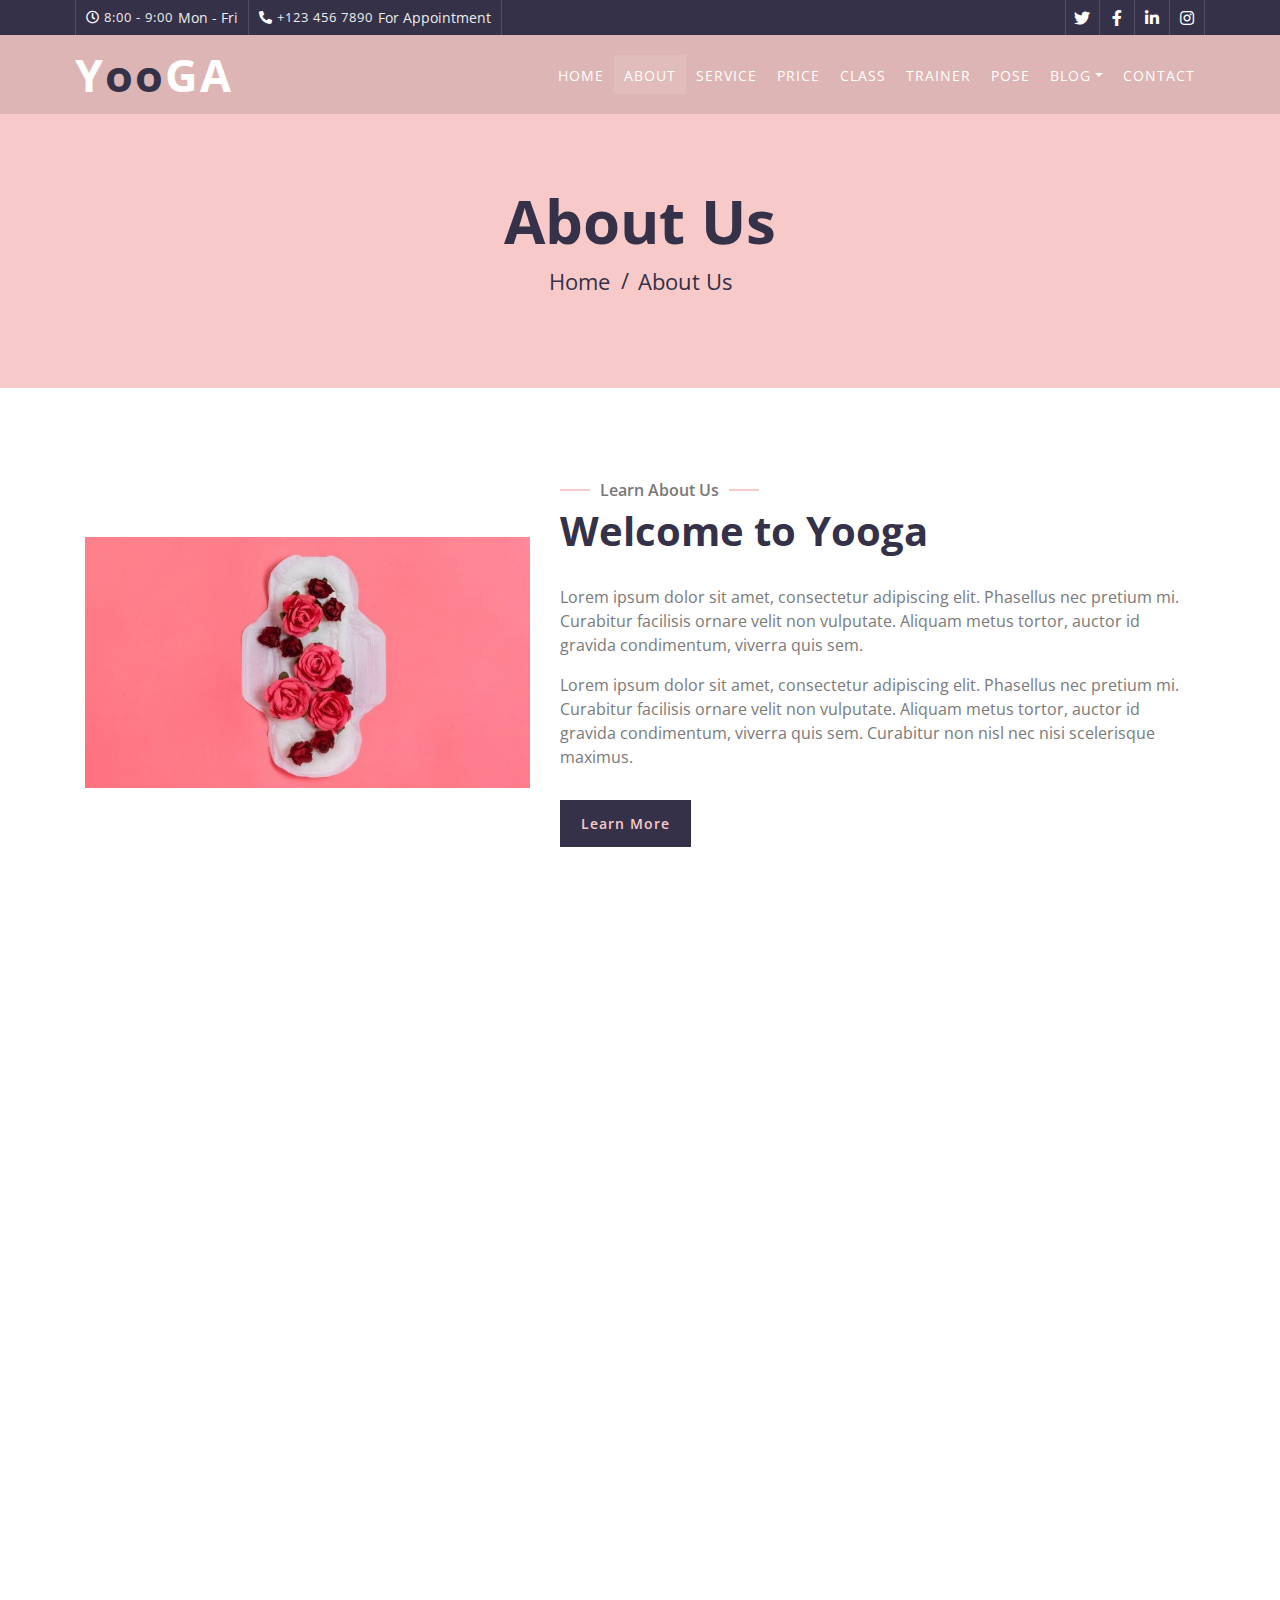
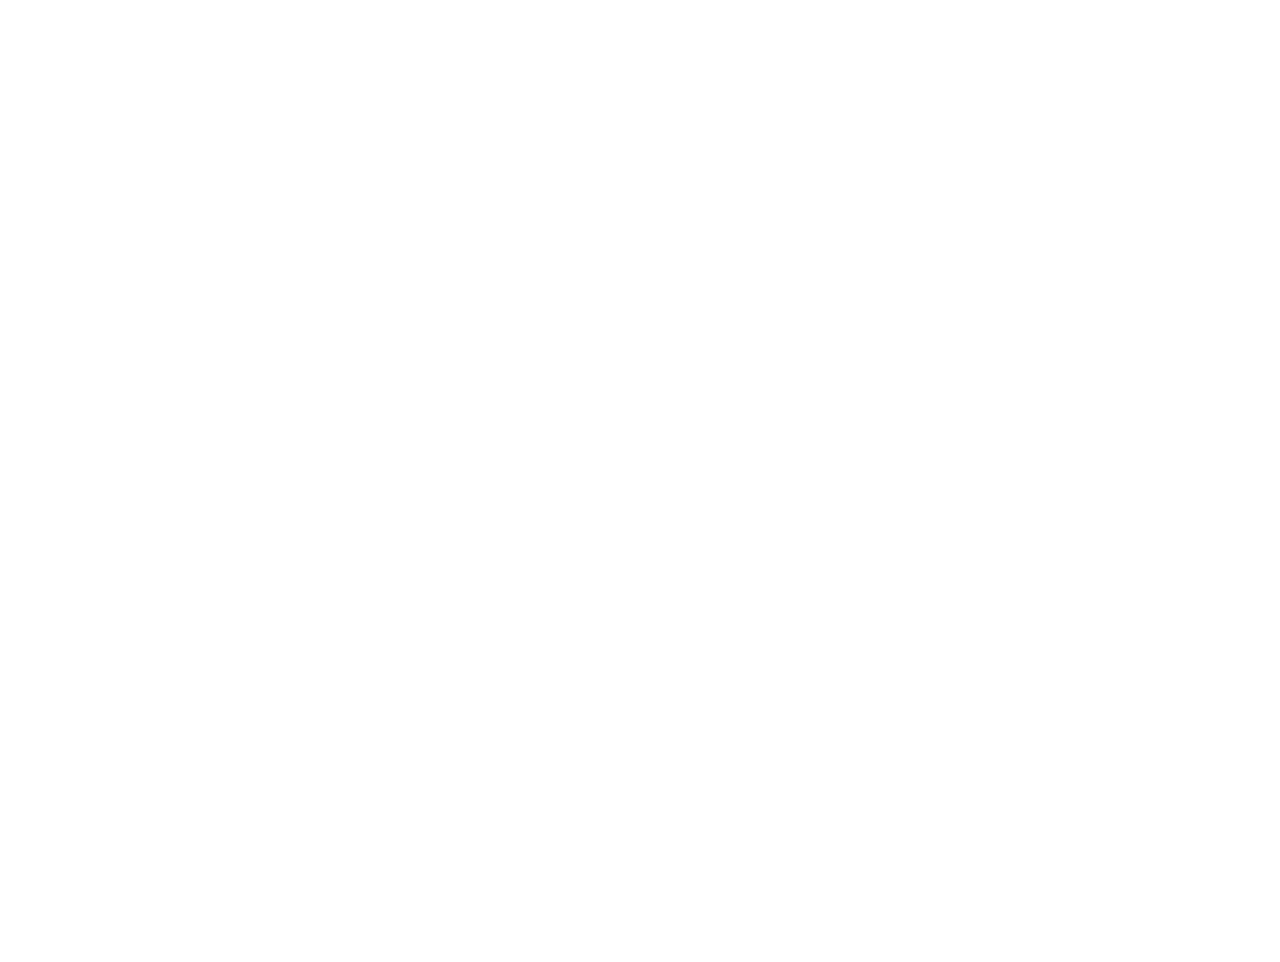
==== commit c9a737ec: "abous us" ====
--- a/about.html
+++ b/about.html
@@ -149,7 +149,7 @@
                     <h2>Founders</h2>
                 </div>
                 <div class="row">
-                    <div class="col-lg-3 col-md-4 wow fadeInUp" data-wow-delay="0.0s">
+                    <div class="col-lg-4 col-md-4 wow fadeInUp" data-wow-delay="0.0s">
                         <div class="team-item">
                             <div class="team-img">
                                 <img src="img/arshia.jpeg" alt="Image">
@@ -166,10 +166,10 @@
                             </div>
                         </div>
                     </div>
-                    <div class="col-lg-3 col-md-4 wow fadeInUp" data-wow-delay="0.2s">
-                        <div class="team-item">
-                            <div class="team-img">
-                                <img src="img/team-2.jpg" alt="Image">
+                    <div class="col-lg-4 col-md-4 wow fadeInUp" data-wow-delay="0.2s">
+                        <div class="team-item">
+                            <div class="team-img">
+                                <img src="img/gurleen.jpeg" alt="Image">
                                 <div class="team-social">
                                     <a href=""><i class="fab fa-twitter"></i></a>
                                     <a href=""><i class="fab fa-facebook-f"></i></a>
@@ -183,7 +183,7 @@
                             </div>
                         </div>
                     </div>
-                    <div class="col-lg-3 col-md-4 wow fadeInUp" data-wow-delay="0.4s">
+                    <div class="col-lg-4 col-md-4 wow fadeInUp" data-wow-delay="0.4s">
                         <div class="team-item">
                             <div class="team-img">
                                 <img src="img/hiya.jpeg" alt="Image">
@@ -200,10 +200,12 @@
                             </div>
                         </div>
                     </div>
-                    <div class="col-lg-3 col-md-4 wow fadeInUp" data-wow-delay="0.6s">
-                        <div class="team-item">
-                            <div class="team-img">
-                                <img src="img/team-4.jpg" alt="Image">
+                </div>
+                    <div class="row hello">
+                    <div class="col-lg-5 col-md-4 wow fadeInUp hello2" data-wow-delay="0.6s">
+                        <div class="team-item">
+                            <div class="team-img">
+                                <img src="img/Oishiki .jpg" alt="Image">
                                 <div class="team-social">
                                     <a href=""><i class="fab fa-twitter"></i></a>
                                     <a href=""><i class="fab fa-facebook-f"></i></a>
@@ -217,10 +219,10 @@
                             </div>
                         </div>
                     </div>
-                    <div class="col-lg-3 col-md-4 wow fadeInUp" data-wow-delay="0.6s">
-                        <div class="team-item">
-                            <div class="team-img">
-                                <img src="img/team-4.jpg" alt="Image">
+                    <div class="col-lg-5 col-md-4 wow fadeInUp hello2" data-wow-delay="0.6s">
+                        <div class="team-item">
+                            <div class="team-img">
+                                <img src="img/muskan.png" alt="Image">
                                 <div class="team-social">
                                     <a href=""><i class="fab fa-twitter"></i></a>
                                     <a href=""><i class="fab fa-facebook-f"></i></a>
@@ -235,7 +237,7 @@
                         </div>
                     </div>
                 </div>
-            </div>
+           
         </div>
         <!-- Team End -->
 
@@ -246,10 +248,10 @@
                 <div class="container">
                     <div class="footer-info">
                         <a href="index.html" class="footer-logo">Y<span>oo</span>ga</a>
-                        <h3>123 Street, New York, USA</h3>
+                        <h3>Thapar University, Patiala, Punjab</h3>
                         <div class="footer-menu">
-                            <p>+012 345 67890</p>
-                            <p>info@example.com</p>
+                            <p>+91 88001 73088</p>
+                            <p>name.info@thapar.edu</p>
                         </div>
                         <div class="footer-social">
                             <a href=""><i class="fab fa-twitter"></i></a>
--- a/css/style.css
+++ b/css/style.css
@@ -1080,20 +1080,32 @@
     transition: .3s .3s;
 }
 
-.team .team-text {
+.team .team-text {  
     position: relative;
     padding: 25px 15px 10px 15px;
-    text-align: center;
     background: #ffffff;
+    margin-left: -40px;
 }
 
 .team .team-text h2 {
     font-size: 18px;
     font-weight: 600;
+    text-align: center;
 }
 
 .team .team-text p {
-    margin: 0;
+    margin: 50;
+    text-align: center;
+}
+
+.hello{
+    margin-left: 50px;
+}
+
+.hello2{
+    margin-left: 50px;
+    padding: 50px;
+    margin-top: -100px;
 }
 
 
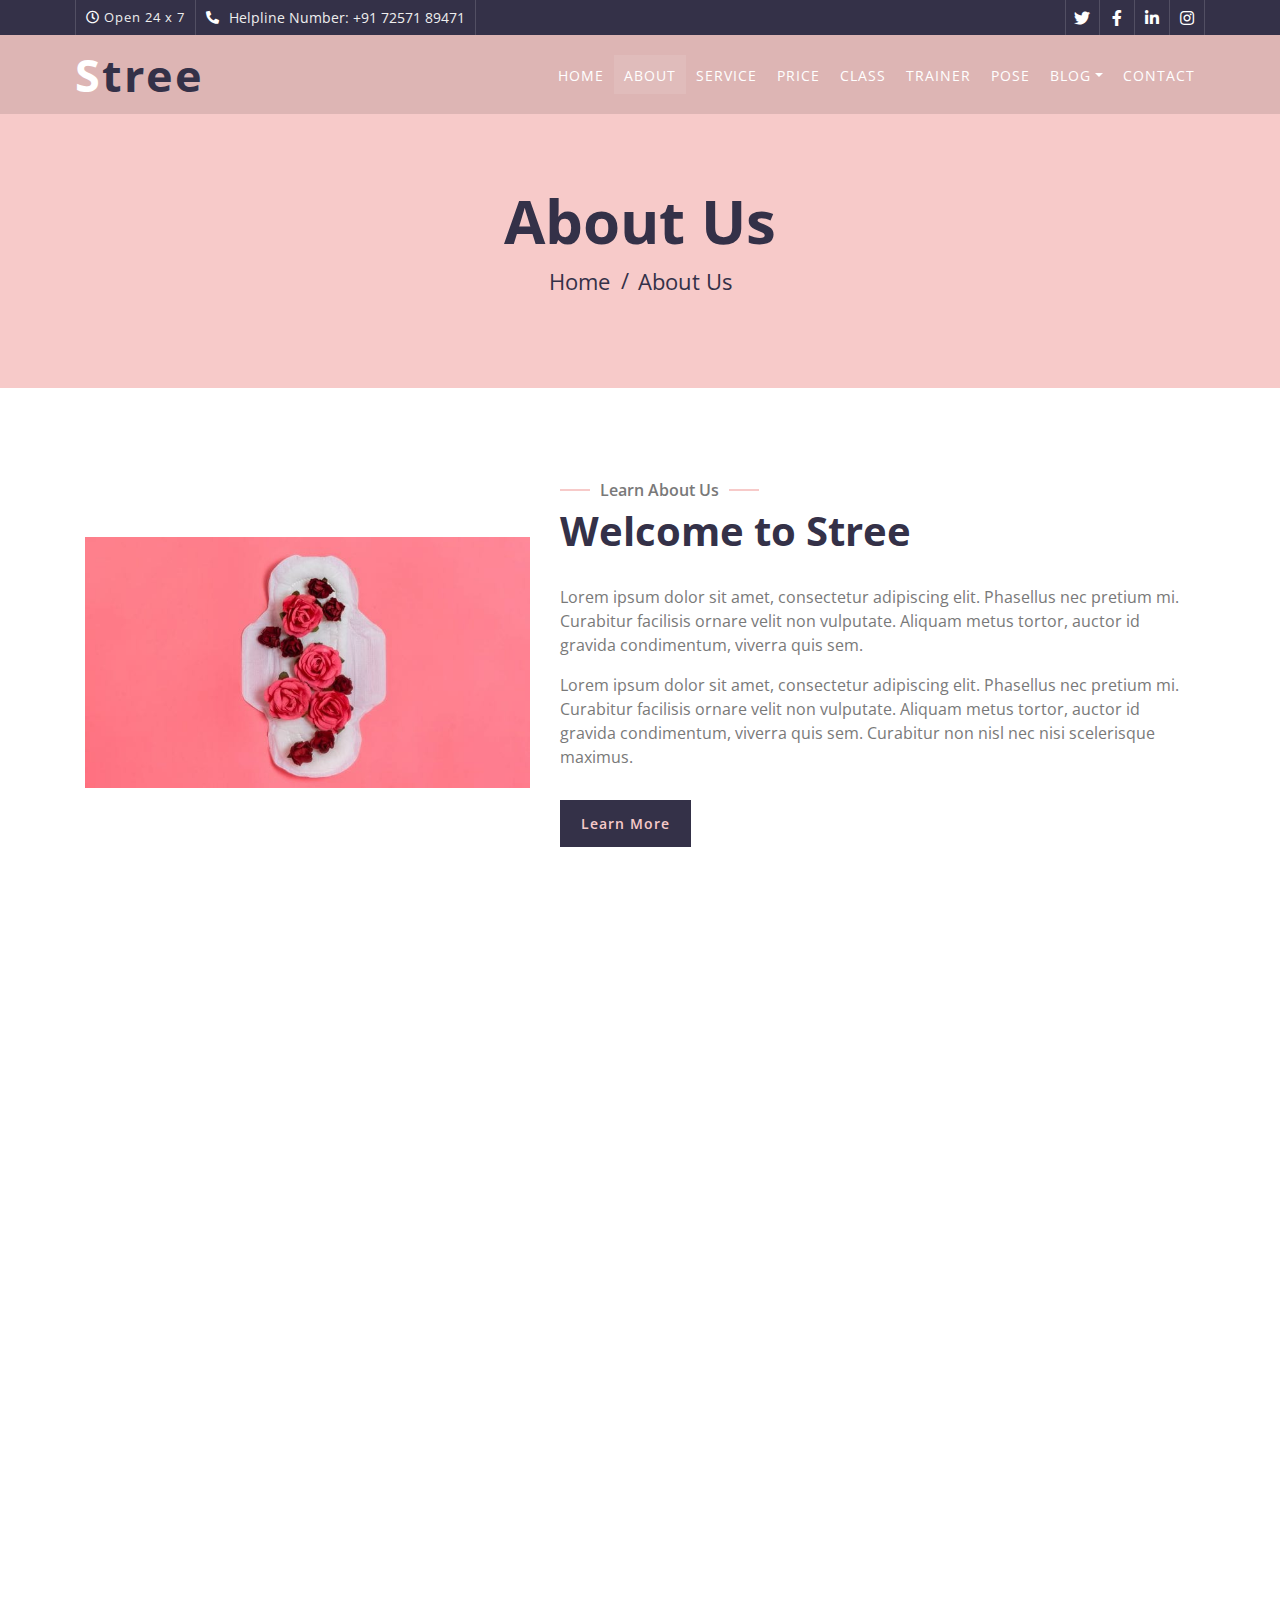
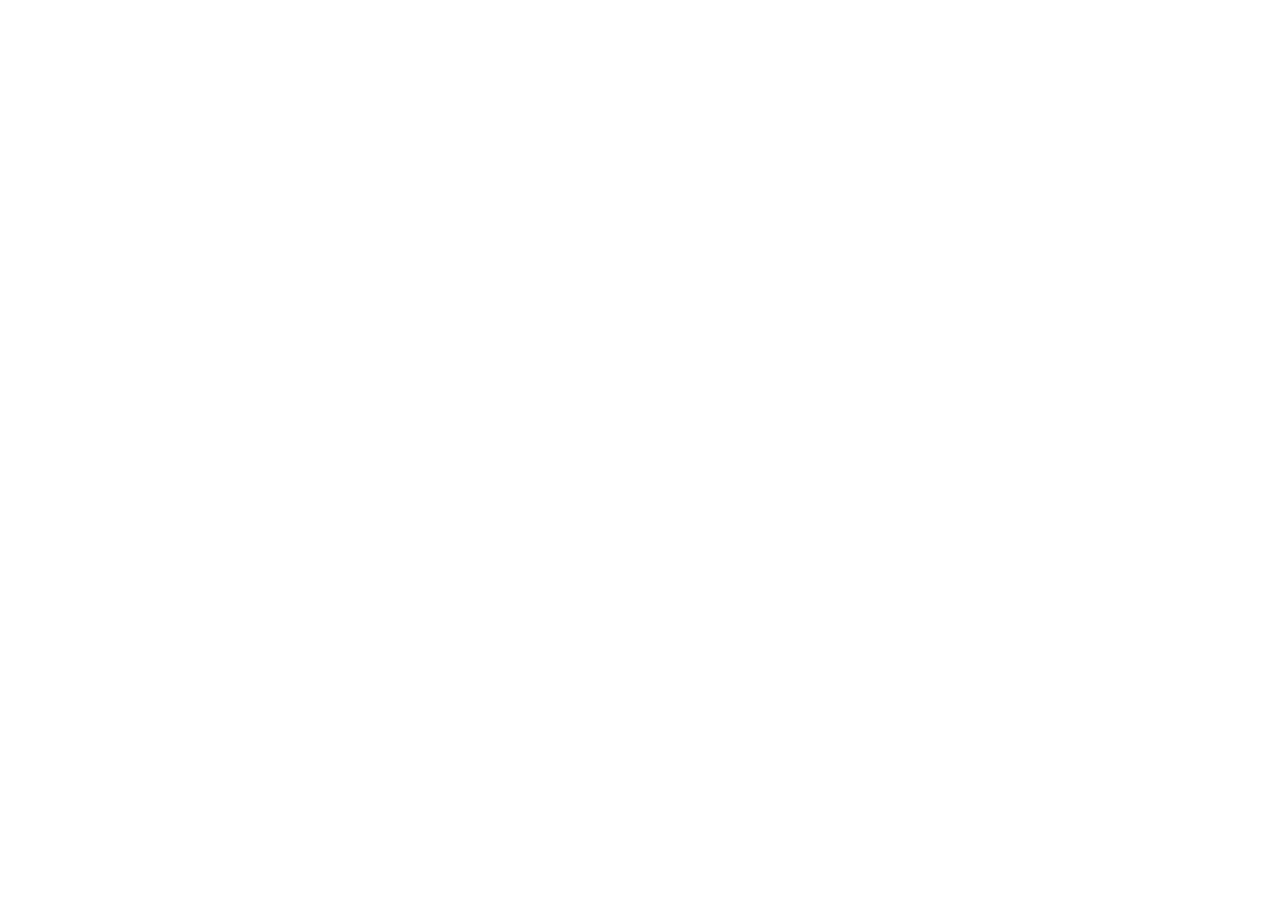
==== commit 2fe1cffa: "minor changes" ====
--- a/about.html
+++ b/about.html
@@ -3,7 +3,7 @@
     <head>
         <meta charset="utf-8">
         <!--Change Title after name is decided-->
-        <title>YOOGA - Free Yoga Website Template</title>
+        <title>Stree - We care for you</title>
         <meta content="width=device-width, initial-scale=1.0" name="viewport">
         <meta content="Free Website Template" name="keywords">
         <meta content="Free Website Template" name="description">
@@ -35,13 +35,11 @@
                         <div class="top-bar-left">
                             <div class="text">
                                 <i class="far fa-clock"></i>
-                                <h2>8:00 - 9:00</h2>
-                                <p>Mon - Fri</p>
+                                <h2>Open 24 x 7</h2>
                             </div>
                             <div class="text">
                                 <i class="fa fa-phone-alt"></i>
-                                <h2>+123 456 7890</h2>
-                                <p>For Appointment</p>
+                                <p>Helpline Number: +91 72571 89471</p>
                             </div>
                         </div>
                     </div>
@@ -63,7 +61,7 @@
         <!-- Nav Bar Start -->
         <div class="navbar navbar-expand-lg bg-dark navbar-dark">
             <div class="container-fluid">
-                <a href="index.html" class="navbar-brand">Y<span>oo</span>ga</a>
+                <a href="index.html" class="navbar-brand">S<span>tRee</span></a>
                 <button type="button" class="navbar-toggler" data-toggle="collapse" data-target="#navbarCollapse">
                     <span class="navbar-toggler-icon"></span>
                 </button>
@@ -122,7 +120,7 @@
                         <div class="section-header text-left">
                             <p>Learn About Us</p>
                             <!--Change the name-->
-                            <h2>Welcome to Yooga</h2>
+                            <h2>Welcome to Stree</h2>
                         </div>
                         <div class="about-text">
                             <p>
@@ -247,7 +245,7 @@
             <div class="container-fluid">
                 <div class="container">
                     <div class="footer-info">
-                        <a href="index.html" class="footer-logo">Y<span>oo</span>ga</a>
+                        <a href="index.html" class="footer-logo">S<span>tree</span></a>
                         <h3>Thapar University, Patiala, Punjab</h3>
                         <div class="footer-menu">
                             <p>+91 88001 73088</p>
@@ -262,16 +260,9 @@
                         </div>
                     </div>
                 </div>
-                <div class="container copyright">
-                    <div class="row">
-                        <div class="col-md-6">
-                            <p>&copy; <a href="#">Your Site Name</a>, All Right Reserved.</p>
-                        </div>
-                        <div class="col-md-6">
-                            <p>Designed By <a href="https://htmlcodex.com">HTML Codex</a></p>
-                        </div>
-                    </div>
-                </div>
+                <br>
+                <br>
+                <hr>
             </div>
         </div>
         <!-- Footer End -->
--- a/css/style.css
+++ b/css/style.css
@@ -2005,23 +2005,6 @@
     border-top: 1px solid rgba(256, 256, 256, .1);
 }
 
-.footer .copyright p {
-    margin: 0;
-    color: #ffffff;
-}
-
-.footer .copyright .col-md-6:last-child p {
-    text-align: right;
-}
-
-.footer .copyright p a {
-    color: #ffffff;
-    font-weight: 600;
-}
-
-.footer .copyright p a:hover {
-    color: #F7CAC9;
-}
 
 @media (max-width: 767.98px) {
     .footer .copyright p,
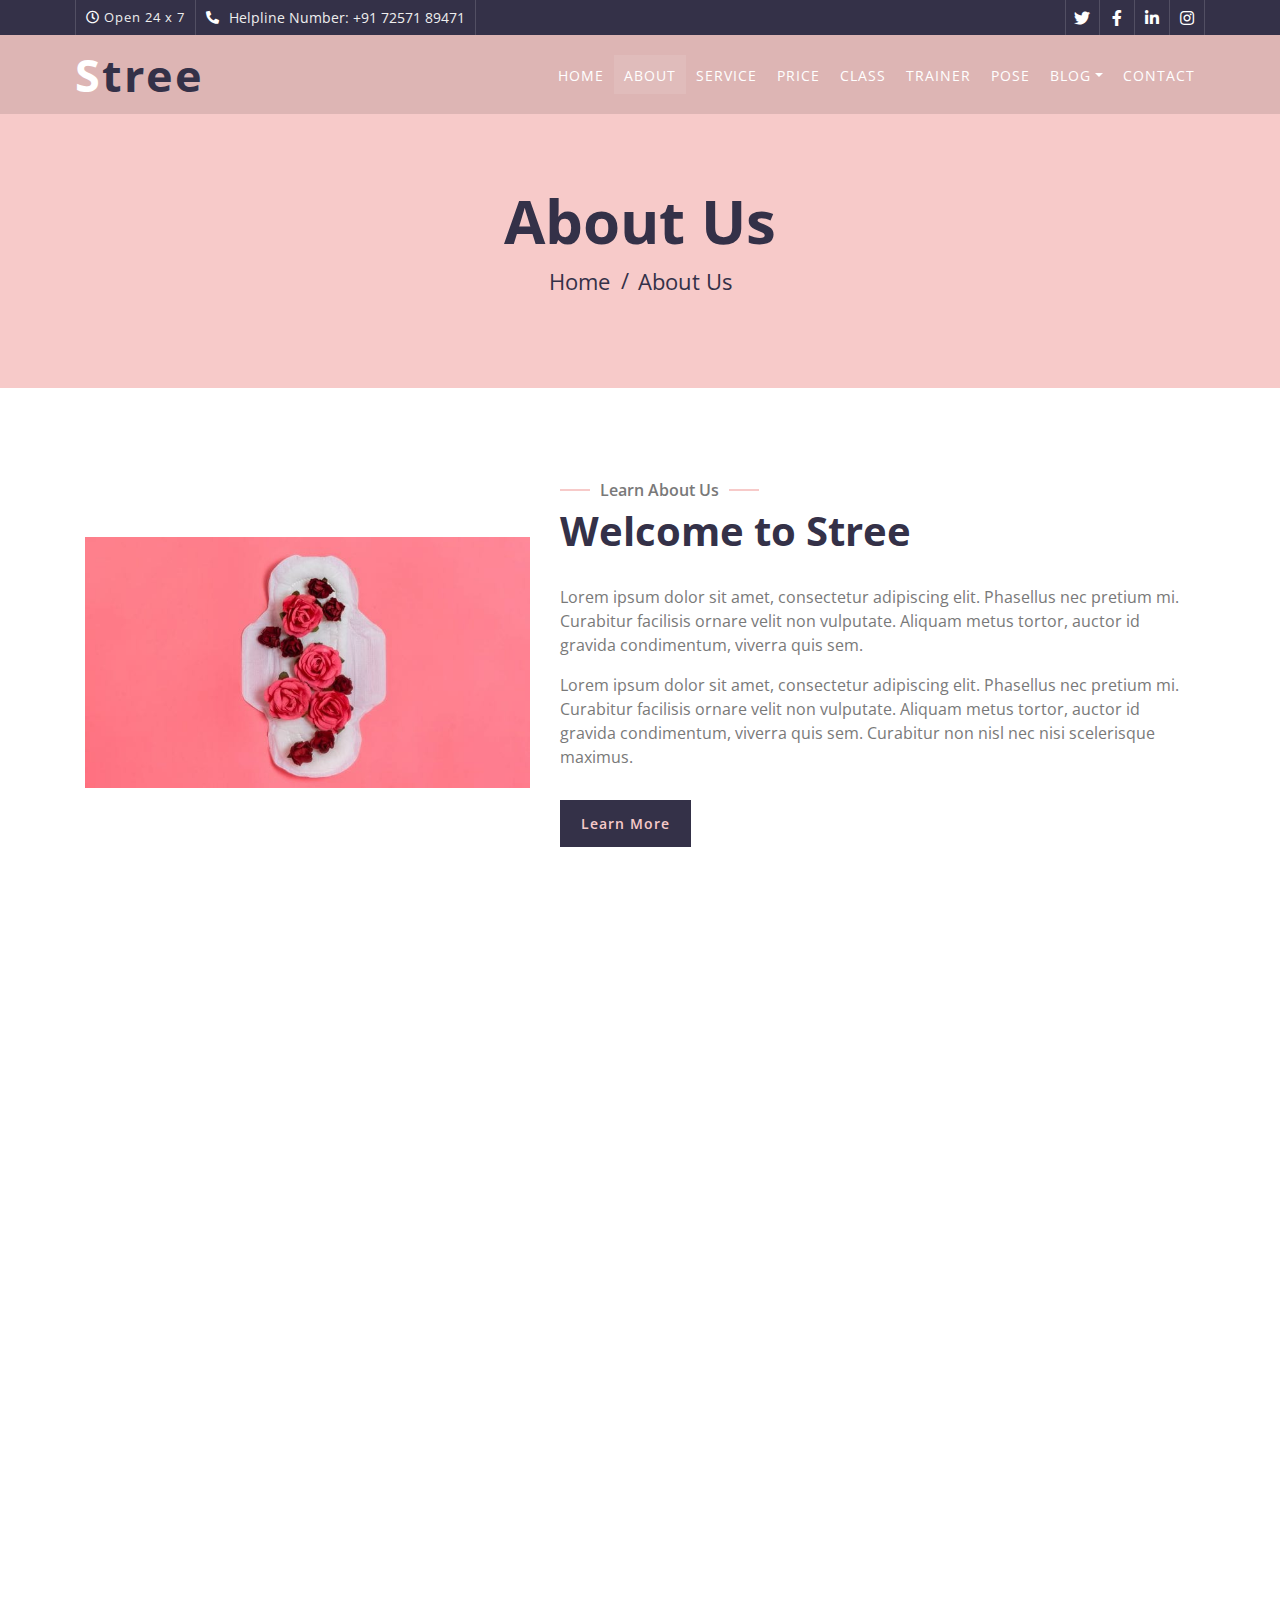
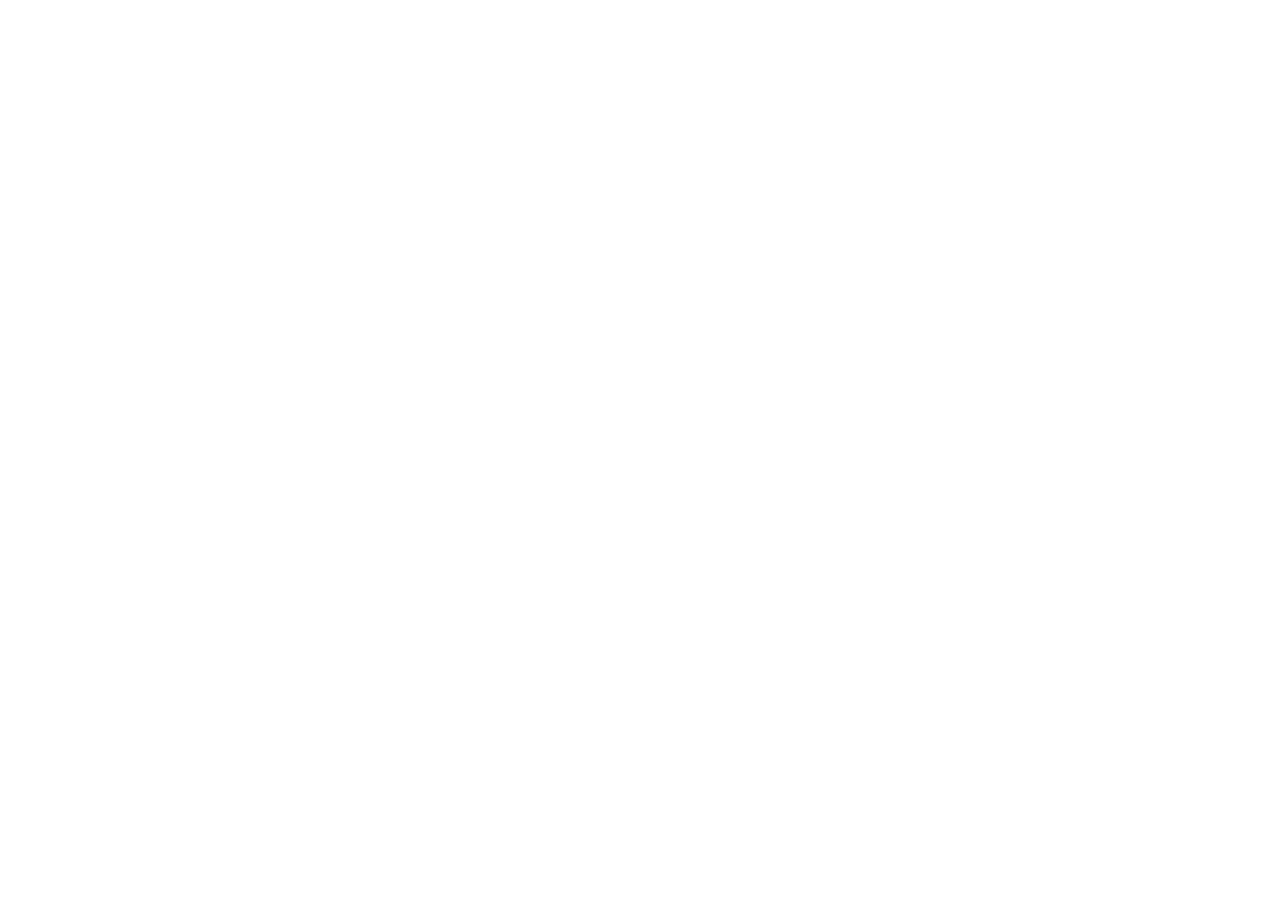
==== commit 2ba8956a: "minor changes" ====
--- a/about.html
+++ b/about.html
@@ -245,11 +245,11 @@
             <div class="container-fluid">
                 <div class="container">
                     <div class="footer-info">
-                        <a href="index.html" class="footer-logo">S<span>tree</span></a>
-                        <h3>Thapar University, Patiala, Punjab</h3>
+                        <a href="index.html" class="footer-logo">Y<span>oo</span>ga</a>
+                        <h3>123 Street, New York, USA</h3>
                         <div class="footer-menu">
-                            <p>+91 88001 73088</p>
-                            <p>name.info@thapar.edu</p>
+                            <p>+012 345 67890</p>
+                            <p>info@example.com</p>
                         </div>
                         <div class="footer-social">
                             <a href=""><i class="fab fa-twitter"></i></a>
@@ -262,7 +262,8 @@
                 </div>
                 <br>
                 <br>
-                <hr>
+                <br>
+                <br>
             </div>
         </div>
         <!-- Footer End -->
--- a/css/style.css
+++ b/css/style.css
@@ -1903,6 +1903,36 @@
     transform: scale(1.1);
 }
 
+/*******************************/
+/******** Period Tracker *******/
+/*******************************/
+
+.vdp-datepicker__calendar {
+    width: 100% !important;
+}
+.vdp-datepicker__calendar .cell.selected {
+    background: #00d2b2 !important;
+    color: #fff;
+    font-weight: bold;
+}
+.vdp-datepicker__calendar .cell:not(.blank):not(.disabled).day:hover, .vdp-datepicker__calendar .cell:not(.blank):not(.disabled).month:hover, .vdp-datepicker__calendar .cell:not(.blank):not(.disabled).year:hover {
+    border: 1px solid #00d2b2 !important;
+}
+.vdp-datepicker__calendar .cell.selected:hover {
+    background: #00d2b2 !important;
+}
+.select {
+  margin-bottom: 1em;
+}
+.fade-enter {
+  opacity: 0;
+}
+.fade-enter-active {
+  transition: opacity 1.5s;
+}
+.fade-leave {
+  opacity: 0;
+}
 
 
 /*******************************/
@@ -2013,3 +2043,5 @@
         text-align: center;
     }
 }
+
+
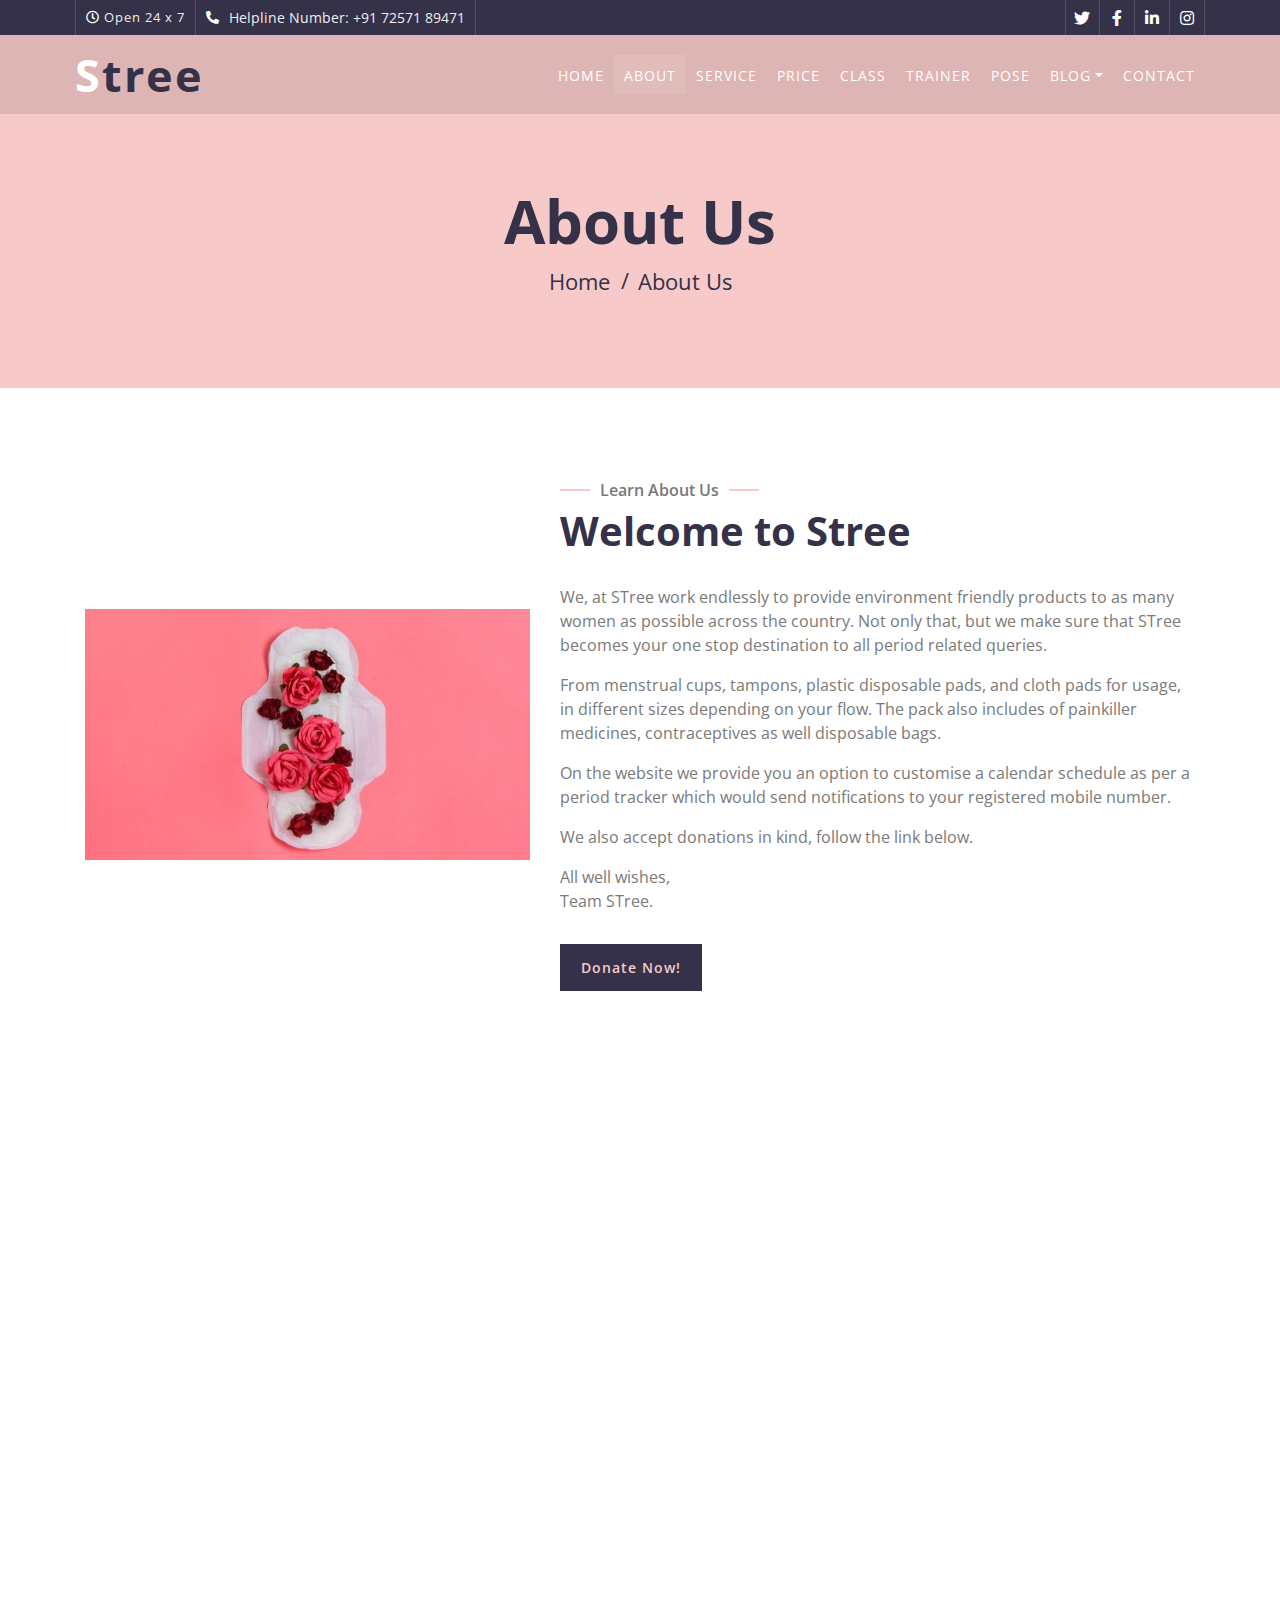
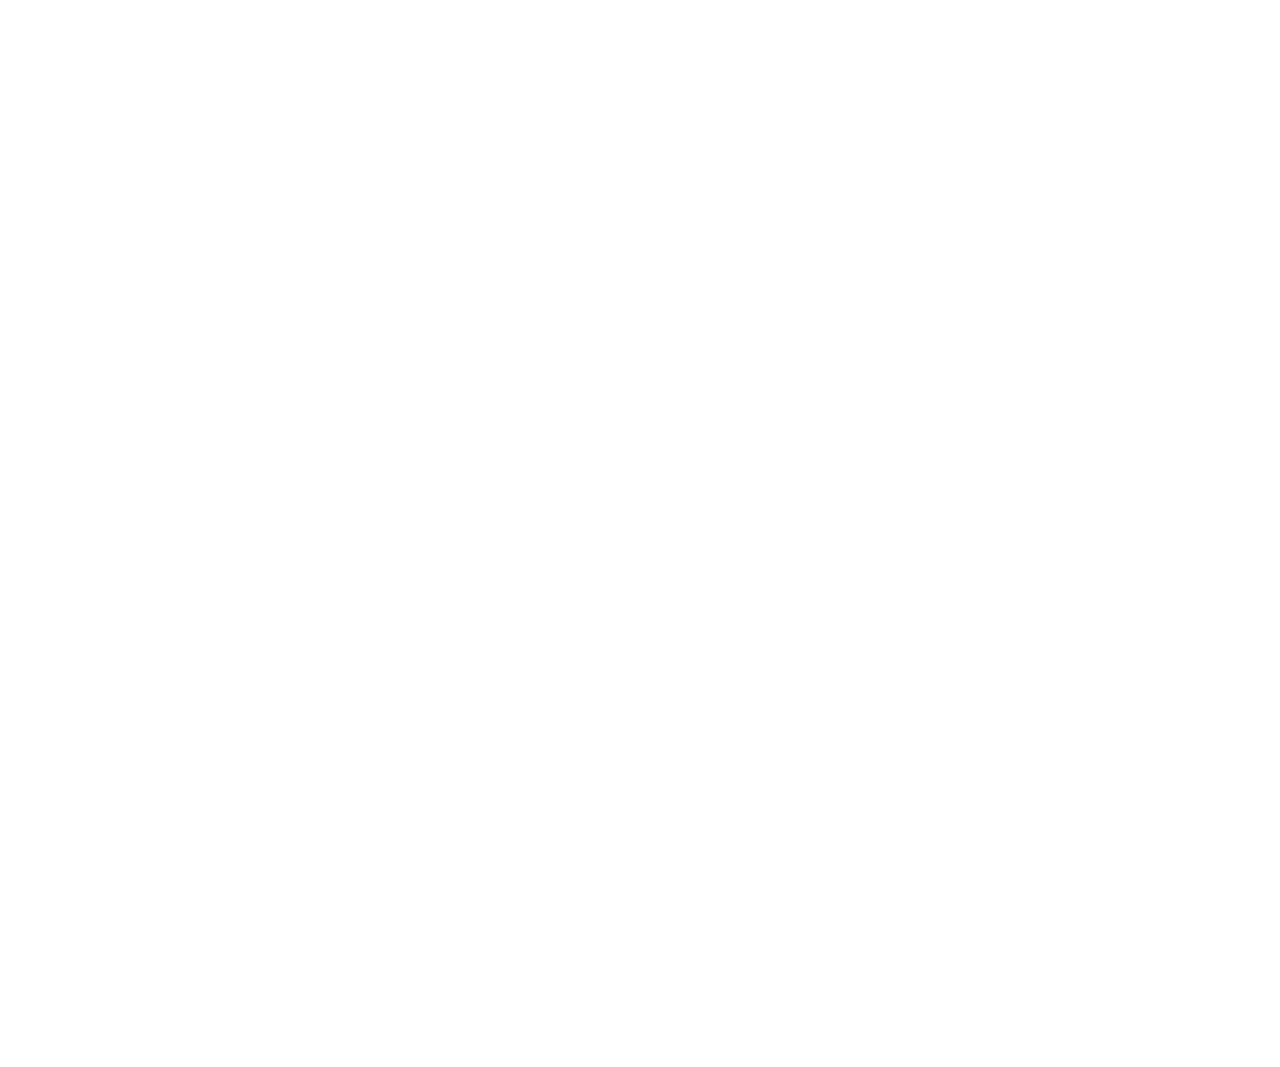
==== commit 45c4a95a: "content added" ====
--- a/about.html
+++ b/about.html
@@ -124,13 +124,19 @@
                         </div>
                         <div class="about-text">
                             <p>
-                                Lorem ipsum dolor sit amet, consectetur adipiscing elit. Phasellus nec pretium mi. Curabitur facilisis ornare velit non vulputate. Aliquam metus tortor, auctor id gravida condimentum, viverra quis sem.
-                            </p>
-                            <p>
-                                Lorem ipsum dolor sit amet, consectetur adipiscing elit. Phasellus nec pretium mi. Curabitur facilisis ornare velit non vulputate. Aliquam metus tortor, auctor id gravida condimentum, viverra quis sem. Curabitur non nisl nec nisi scelerisque maximus.
-                            </p>
-                            <!---->
-                            <a class="btn" href="">Learn More</a>
+                                We, at STree work endlessly to provide environment friendly products to as many women as possible across the country. Not only that, but we make sure that STree becomes your one stop destination to all period related queries.
+                            </p>
+                            <p>
+                                From menstrual cups, tampons, plastic disposable pads, and cloth pads for usage, in different sizes depending on your flow. The pack also includes of painkiller medicines, contraceptives as well disposable bags. 
+                            </p>
+                            <p>
+                                On the website we provide you an option to customise a calendar schedule as per a period tracker which would send notifications to your registered mobile number.
+                            </p>
+                            <p>
+                                We also accept donations in kind, follow the link below.
+                            </p>
+                            <p>All well wishes,<br>Team STree.</p>
+                            <a class="btn" href="">Donate Now!</a>
                         </div>
                     </div>
                 </div>
@@ -245,11 +251,11 @@
             <div class="container-fluid">
                 <div class="container">
                     <div class="footer-info">
-                        <a href="index.html" class="footer-logo">Y<span>oo</span>ga</a>
-                        <h3>123 Street, New York, USA</h3>
+                        <a href="index.html" class="footer-logo">S<span>tree</span></a>
+                        <h3>Thapar University, Patiala, Punjab</h3>
                         <div class="footer-menu">
-                            <p>+012 345 67890</p>
-                            <p>info@example.com</p>
+                            <p>+91 88001 73088</p>
+                            <p>stree.info@thapar.edu</p>
                         </div>
                         <div class="footer-social">
                             <a href=""><i class="fab fa-twitter"></i></a>
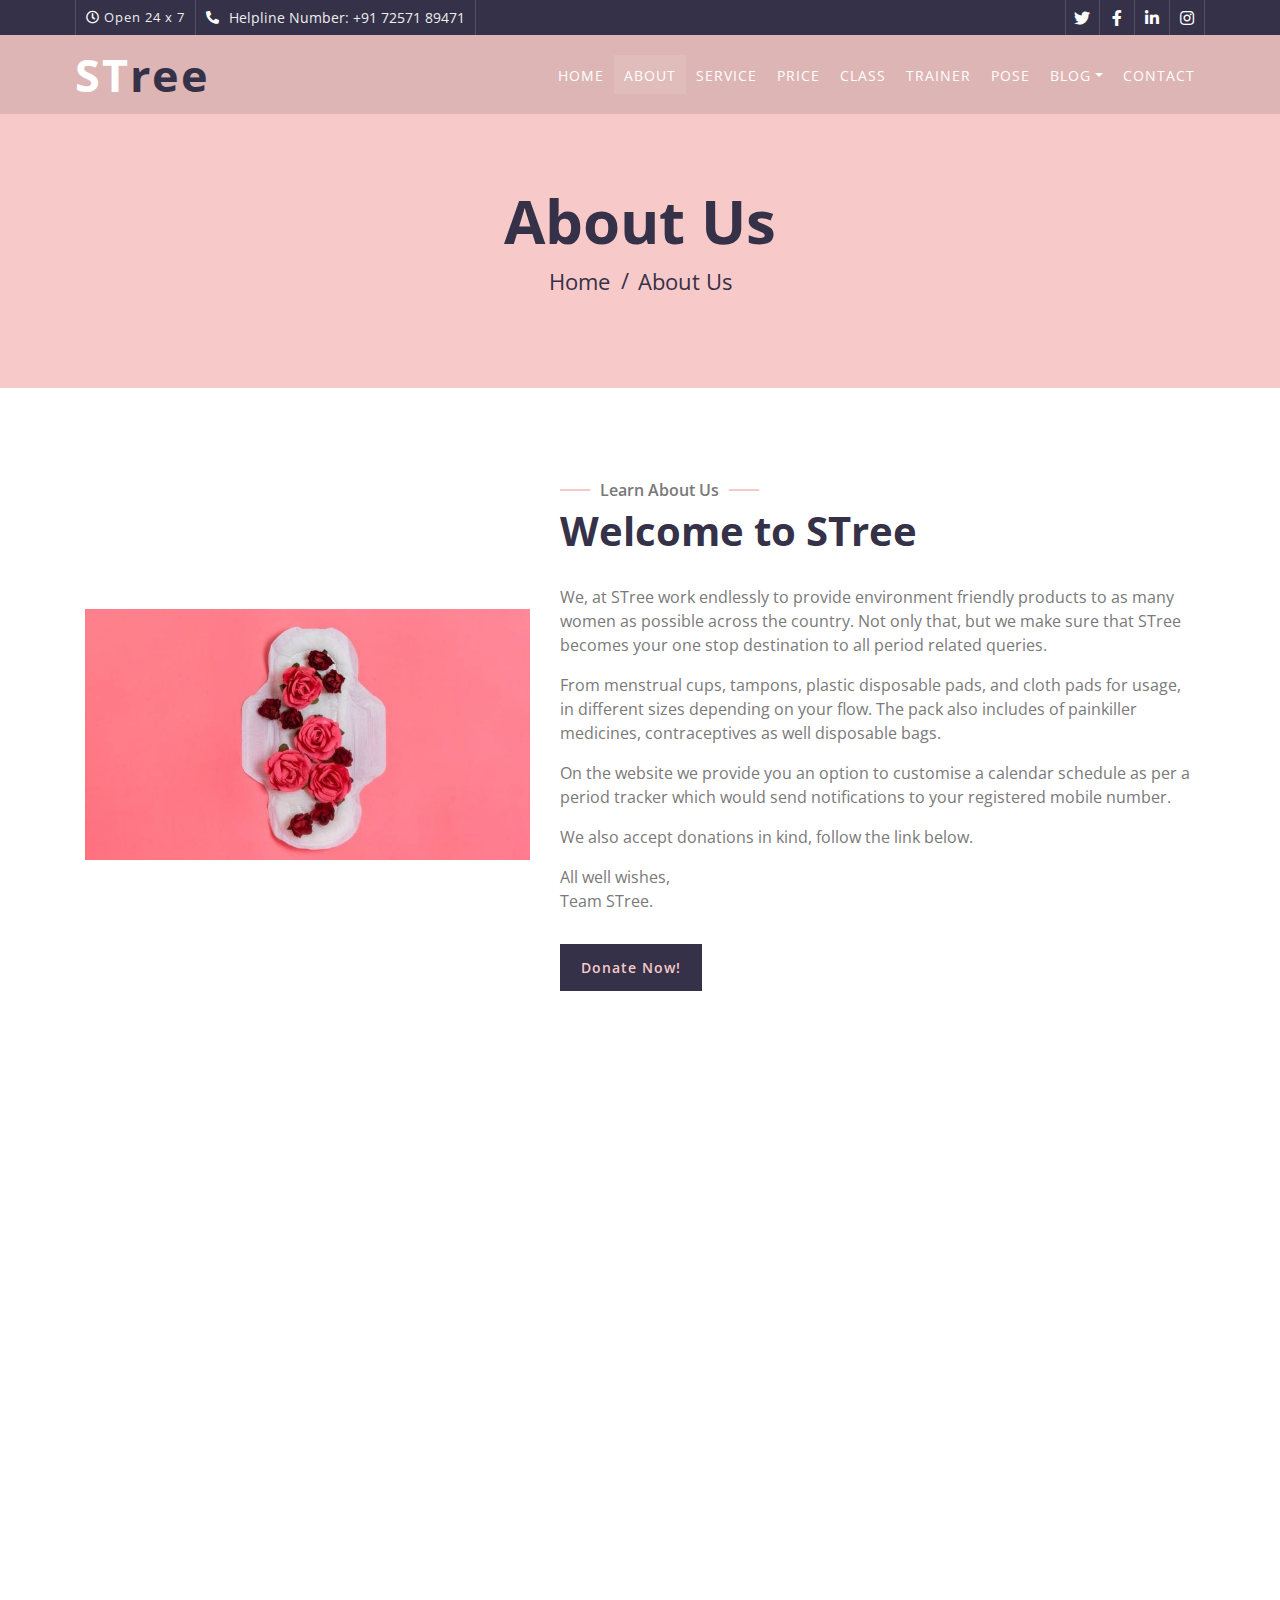
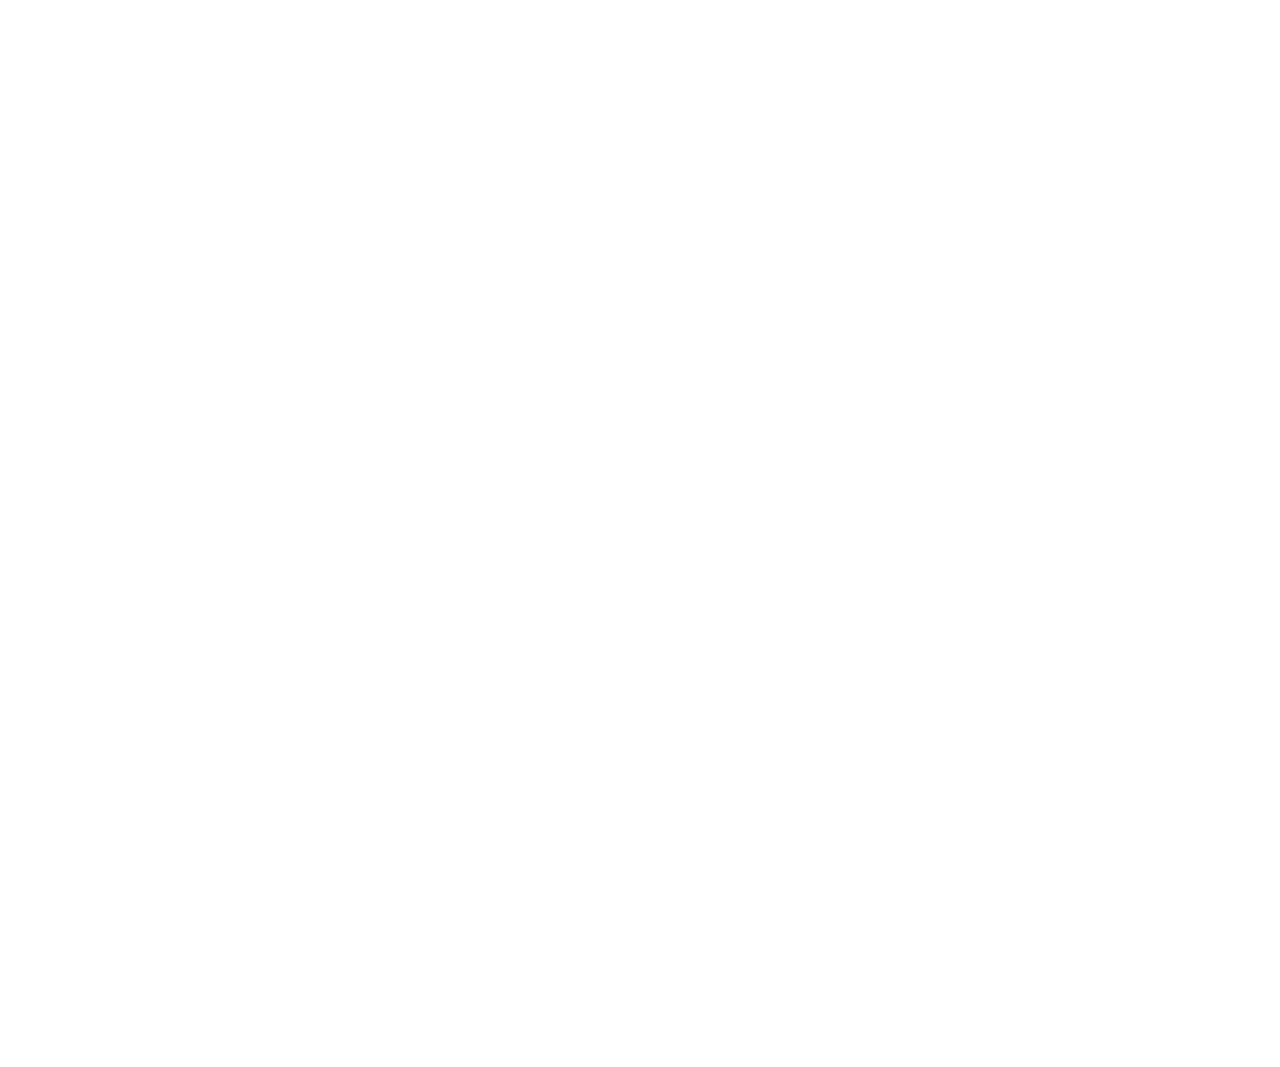
==== commit bc3f0c8a: "editing landing page" ====
--- a/about.html
+++ b/about.html
@@ -3,7 +3,7 @@
     <head>
         <meta charset="utf-8">
         <!--Change Title after name is decided-->
-        <title>Stree - We care for you</title>
+        <title>STree - We care for you</title>
         <meta content="width=device-width, initial-scale=1.0" name="viewport">
         <meta content="Free Website Template" name="keywords">
         <meta content="Free Website Template" name="description">
@@ -61,7 +61,7 @@
         <!-- Nav Bar Start -->
         <div class="navbar navbar-expand-lg bg-dark navbar-dark">
             <div class="container-fluid">
-                <a href="index.html" class="navbar-brand">S<span>tRee</span></a>
+                <a href="index.html" class="navbar-brand">ST<span>ree</span></a>
                 <button type="button" class="navbar-toggler" data-toggle="collapse" data-target="#navbarCollapse">
                     <span class="navbar-toggler-icon"></span>
                 </button>
@@ -120,7 +120,7 @@
                         <div class="section-header text-left">
                             <p>Learn About Us</p>
                             <!--Change the name-->
-                            <h2>Welcome to Stree</h2>
+                            <h2>Welcome to STree</h2>
                         </div>
                         <div class="about-text">
                             <p>
@@ -251,7 +251,7 @@
             <div class="container-fluid">
                 <div class="container">
                     <div class="footer-info">
-                        <a href="index.html" class="footer-logo">S<span>tree</span></a>
+                        <a href="index.html" class="footer-logo">ST<span>ree</span></a>
                         <h3>Thapar University, Patiala, Punjab</h3>
                         <div class="footer-menu">
                             <p>+91 88001 73088</p>
--- a/css/style.css
+++ b/css/style.css
@@ -283,7 +283,7 @@
 
 .hero .hero-image {
     position: relative;
-    text-align: right;
+    text-align: center;
 }
 
 .hero .hero-image img {
@@ -554,15 +554,23 @@
     padding: 45px 0 15px 0;
 }
 
+.service .box{
+    margin-left: 100px;
+    margin-top: -20px;
+}
+
+
 .service .service-item {
     position: relative;
     width: 100%;
     text-align: center;
     margin-bottom: 30px;
     padding: 30px;
-    border: 1px solid rgba(0, 0, 0, .07);
+    border: 5px solid rgba(0, 0, 0, .07);
     transition: .3s;
-}
+    color: #ffffff;
+}
+
 
 .service .service-item:hover,
 .service .service-item.active {
@@ -644,6 +652,13 @@
 .service .service-item p {
     margin: 0;
     font-size: 16px;
+    color: #000000
+}
+
+.service .service-item:hover p {
+    margin: 0;
+    font-size: 16px;
+    color: #ffffff;
 }
 
 
@@ -799,7 +814,7 @@
     width: 100%;
     margin: 45px 0;
     padding: 90px 0;
-    background: linear-gradient(rgba(247, 202, 201, .7), rgba(247, 202, 201, .7)), url(../img/discount-bg.png);
+    background: linear-gradient(rgba(247, 202, 201, .7), rgba(247, 202, 201, .7)), url(../img/hero.png);
     background-attachment: fixed;
     background-position: center;
     background-repeat: no-repeat;
@@ -830,7 +845,8 @@
 }
 
 .discount .discount-text p {
-    color: #454545;
+    color: #000000;
+    font-weight: bold;
 }
 
 .discount .discount-text .btn {
@@ -1903,37 +1919,6 @@
     transform: scale(1.1);
 }
 
-/*******************************/
-/******** Period Tracker *******/
-/*******************************/
-
-.vdp-datepicker__calendar {
-    width: 100% !important;
-}
-.vdp-datepicker__calendar .cell.selected {
-    background: #00d2b2 !important;
-    color: #fff;
-    font-weight: bold;
-}
-.vdp-datepicker__calendar .cell:not(.blank):not(.disabled).day:hover, .vdp-datepicker__calendar .cell:not(.blank):not(.disabled).month:hover, .vdp-datepicker__calendar .cell:not(.blank):not(.disabled).year:hover {
-    border: 1px solid #00d2b2 !important;
-}
-.vdp-datepicker__calendar .cell.selected:hover {
-    background: #00d2b2 !important;
-}
-.select {
-  margin-bottom: 1em;
-}
-.fade-enter {
-  opacity: 0;
-}
-.fade-enter-active {
-  transition: opacity 1.5s;
-}
-.fade-leave {
-  opacity: 0;
-}
-
 
 /*******************************/
 /********* Footer CSS **********/
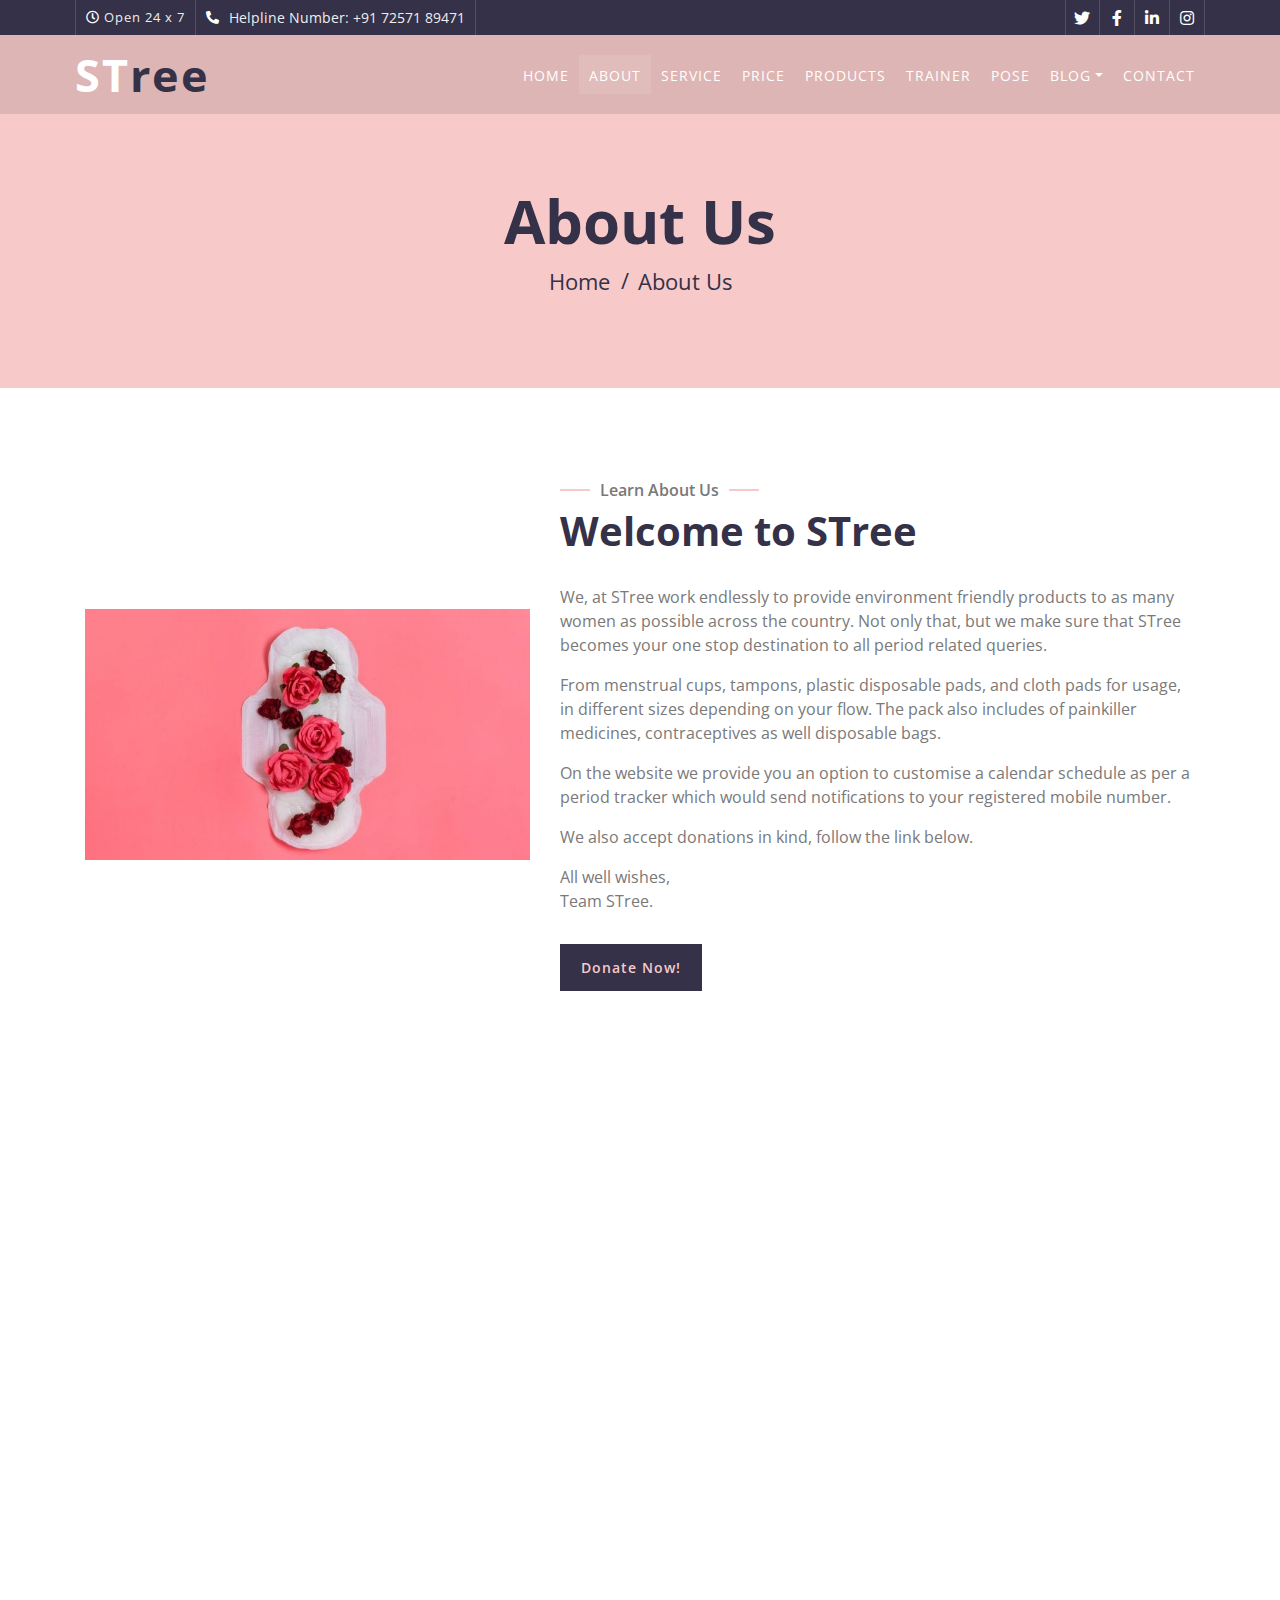
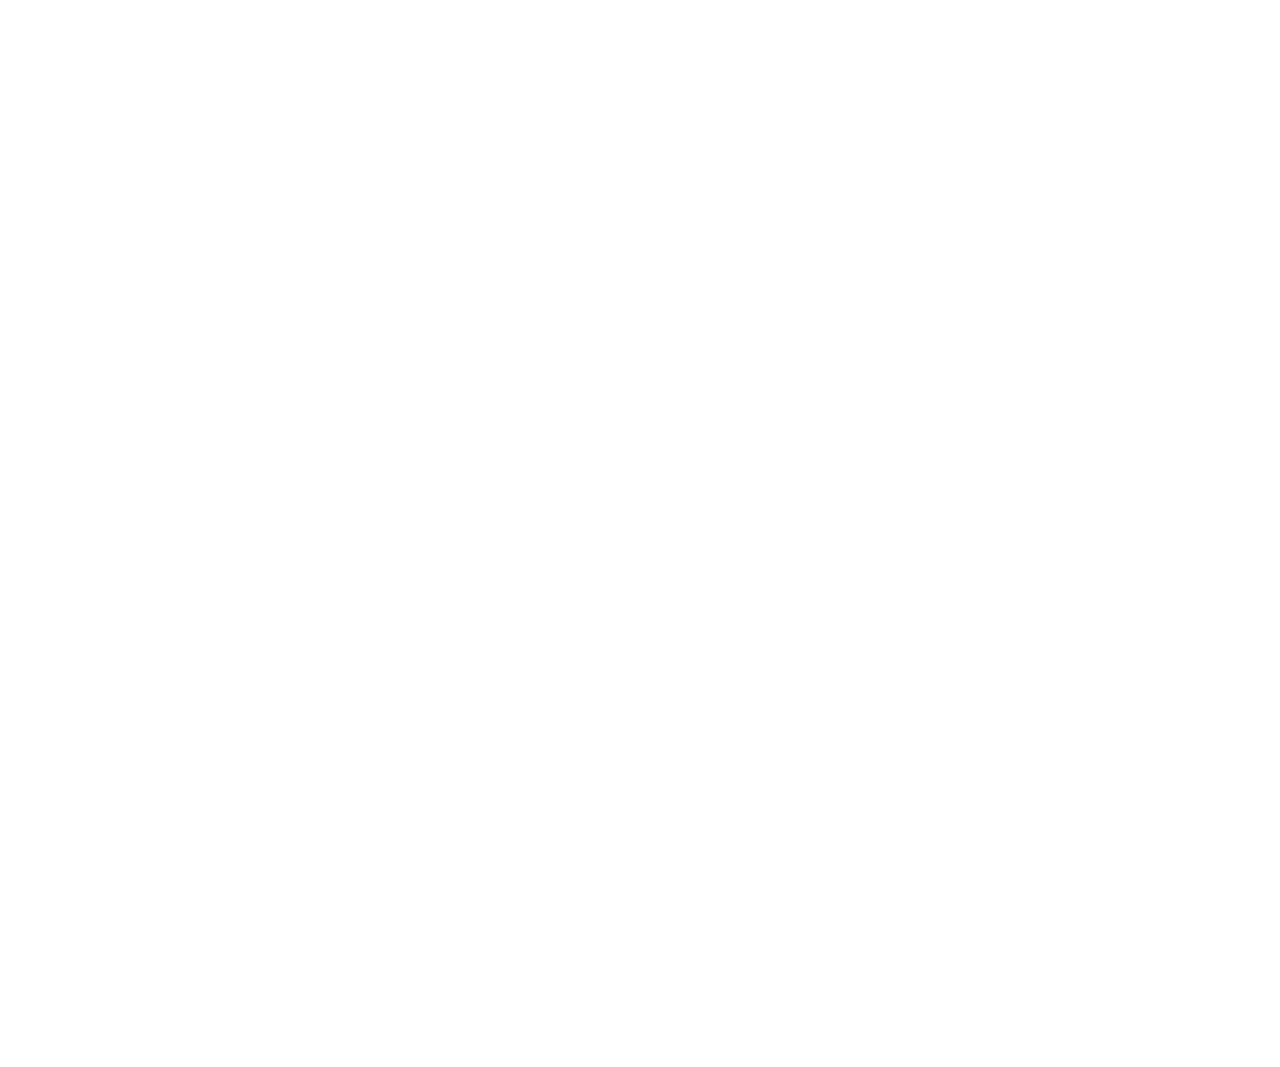
==== commit 4a598b0a: "code cleanup" ====
--- a/about.html
+++ b/about.html
@@ -72,7 +72,7 @@
                         <a href="about.html" class="nav-item nav-link active">About</a>
                         <a href="service.html" class="nav-item nav-link">Service</a>
                         <a href="price.html" class="nav-item nav-link">Price</a>
-                        <a href="class.html" class="nav-item nav-link">Class</a>
+                        <a href="class.html" class="nav-item nav-link">Products</a>
                         <a href="team.html" class="nav-item nav-link">Trainer</a>
                         <a href="portfolio.html" class="nav-item nav-link">Pose</a>
                         <div class="nav-item dropdown">
--- a/lib/flaticon/font/flaticon.css
+++ b/lib/flaticon/font/flaticon.css
@@ -37,4 +37,5 @@
 .flaticon-workout-4:before { content: "\f106"; }
 .flaticon-yoga-pose-2:before { content: "\f107"; }
 .flaticon-yoga-pose-1:before { content: "\f108"; }
-.flaticon-yoga-pose:before { content: "\f109"; }+.flaticon-yoga-pose:before { content: "\f109"; }
+.flaticon-period::before {content: "\f110";}--- a/css/style.css
+++ b/css/style.css
@@ -2030,3 +2030,11 @@
 }
 
 
+
+.periodicon{
+    z-index: 1000;
+
+}
+
+
+  